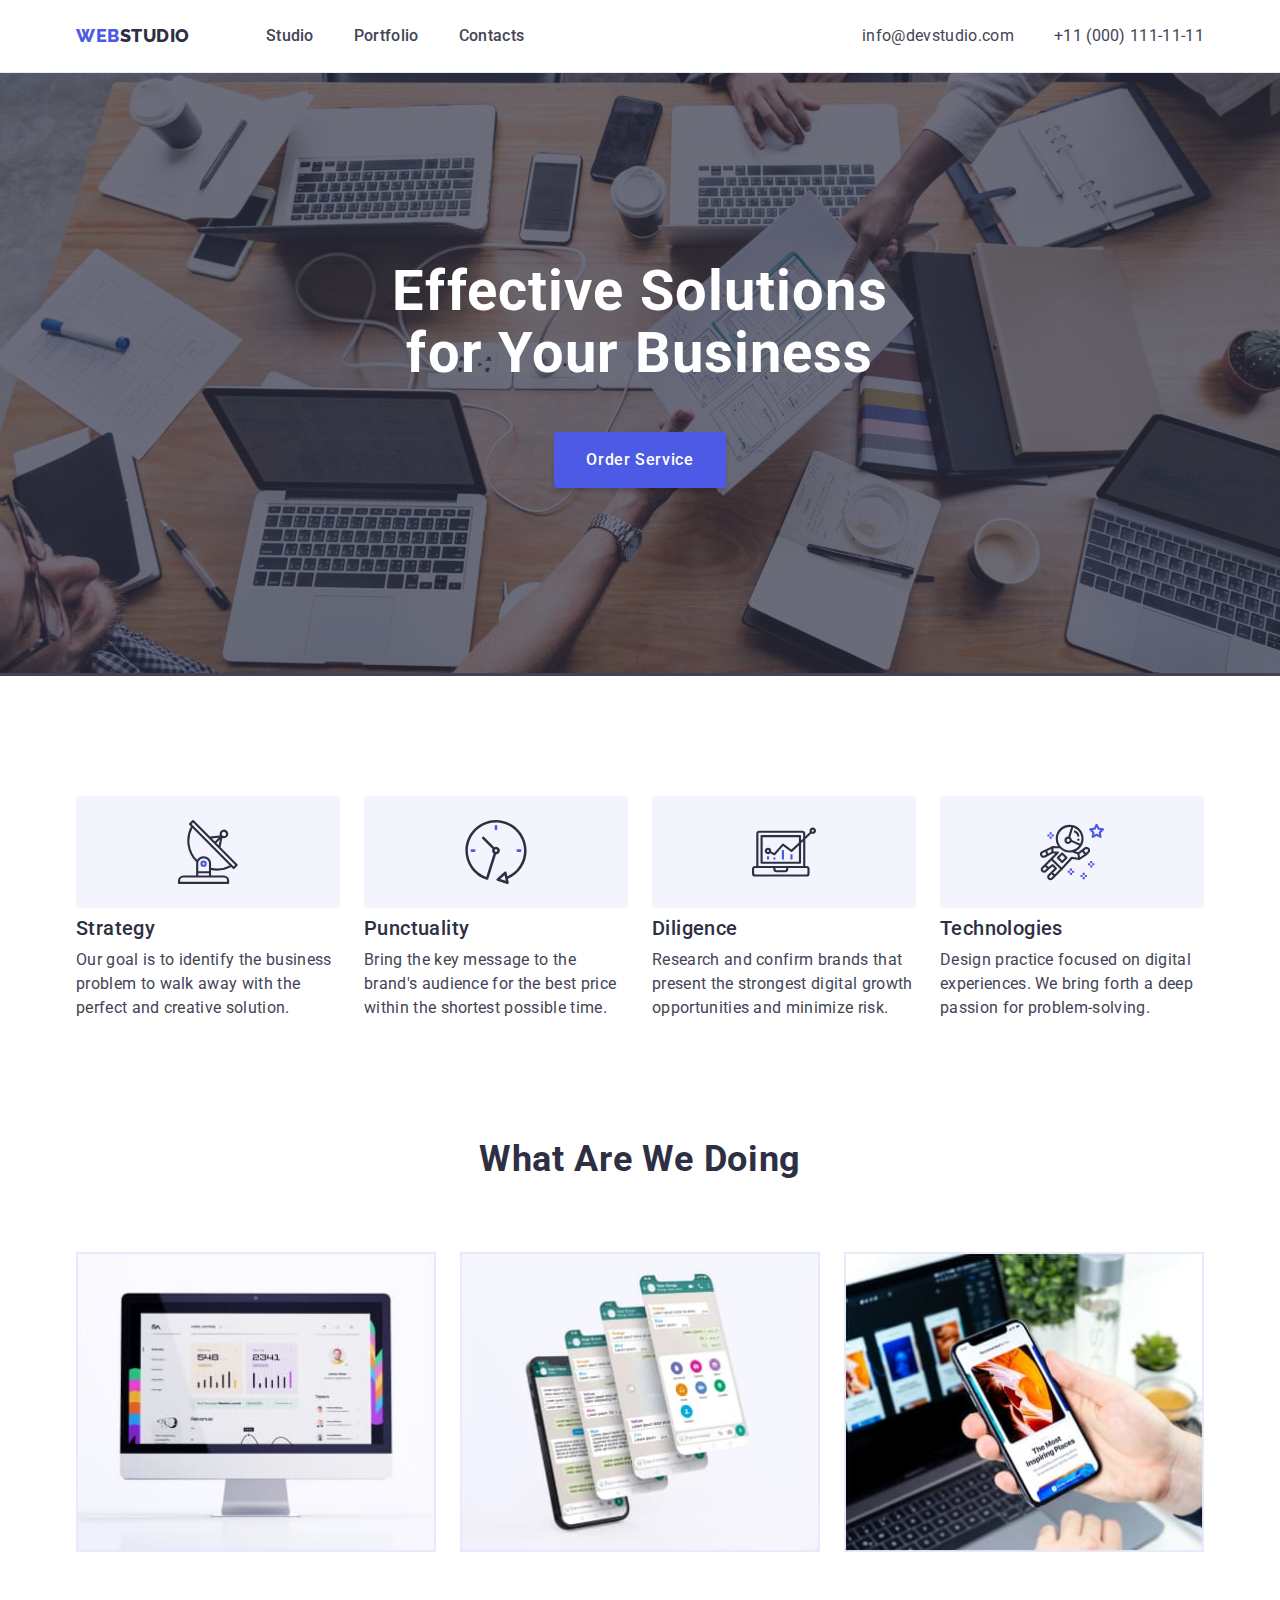
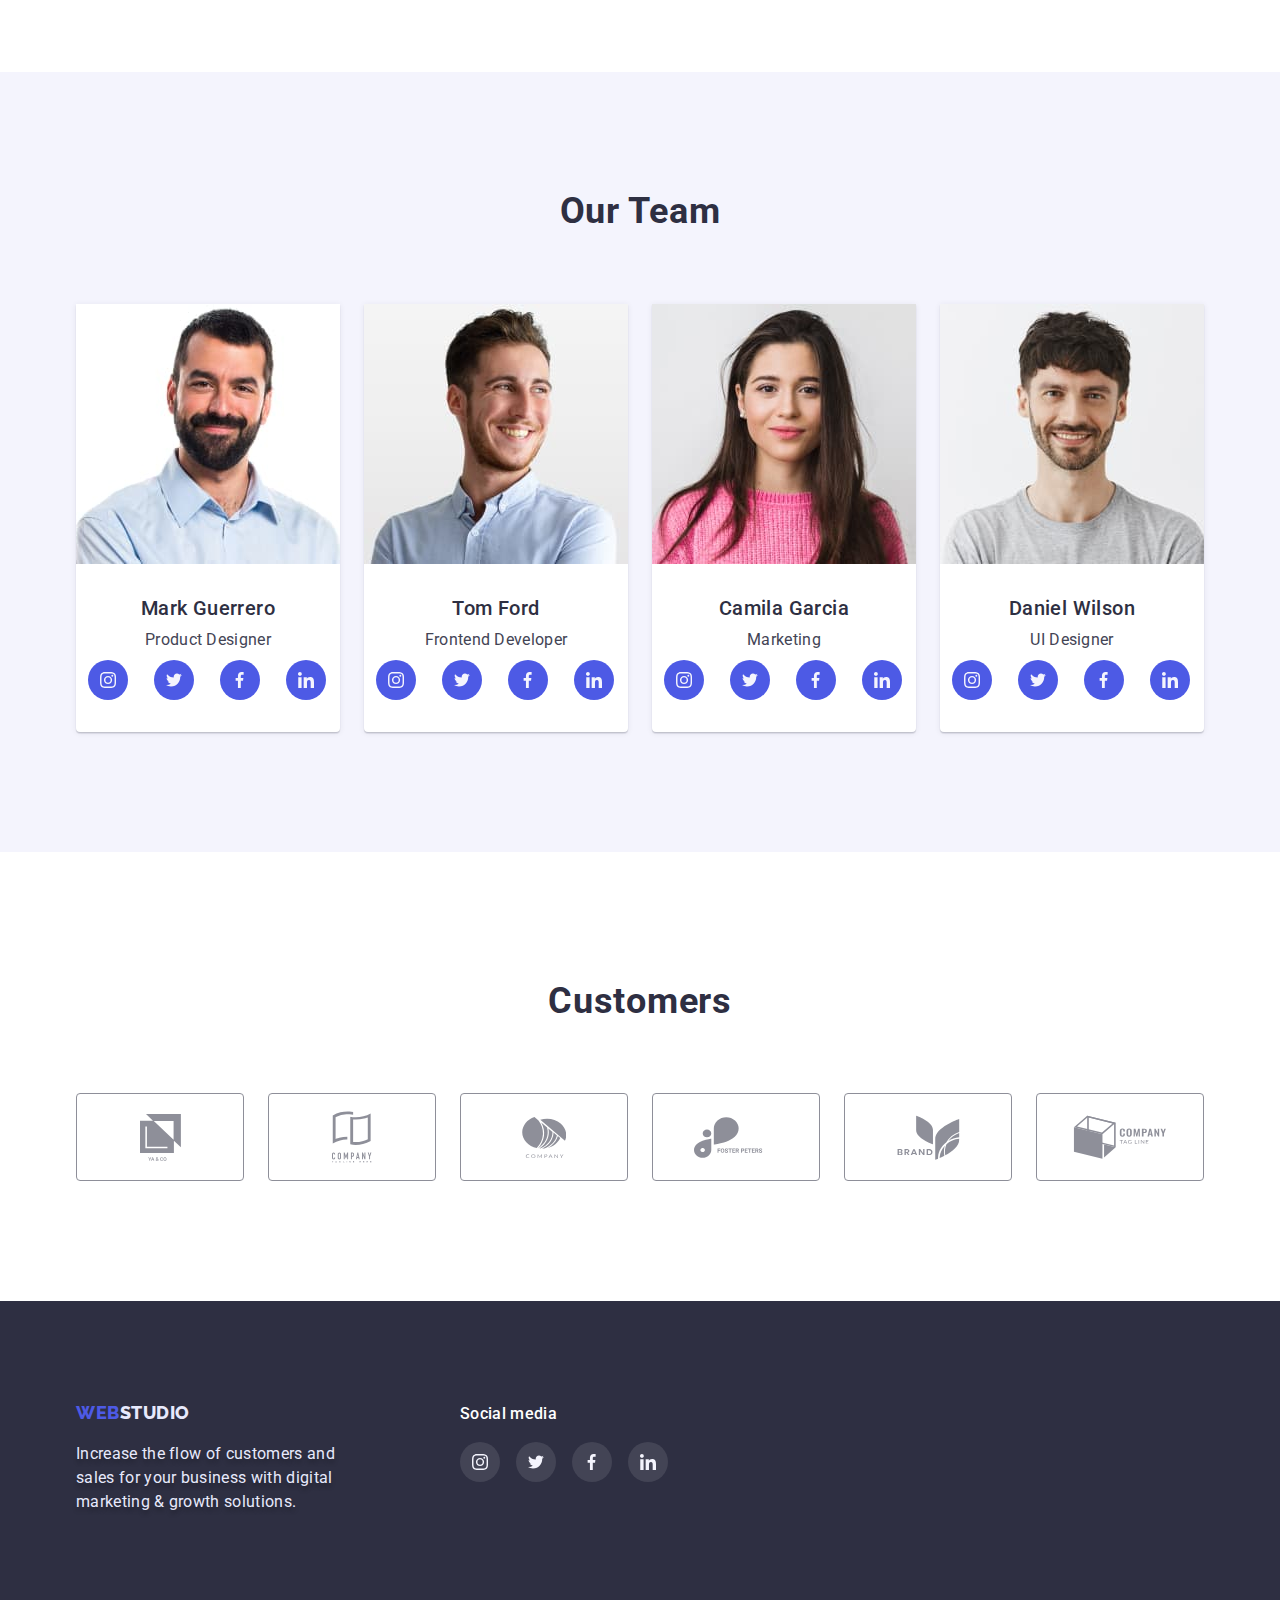
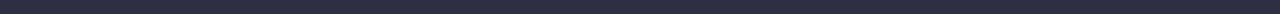
==== index.html @ da660e4a "01" ====
<!DOCTYPE html>
<html lang="en">
  <head>
    <meta charset="UTF-8" />
    <meta http-equiv="X-UA-Compatible" content="IE=edge" />
    <meta name="viewport" content="width=device-width, initial-scale=1.0" />
    <title>WebStudio</title>
    <link
      rel="stylesheet"
      href="https://cdn.jsdelivr.net/npm/modern-normalize@1.1.0/modern-normalize.min.css"
    />
    <link rel="stylesheet" href="./css/styles.css" />
    <link rel="preconnect" href="https://fonts.googleapis.com" />
    <link rel="preconnect" href="https://fonts.gstatic.com" crossorigin />
    <link
      href="https://fonts.googleapis.com/css2?family=Raleway:wght@800&family=Roboto:wght@400;500;700;900&display=swap"
      rel="stylesheet"
    />
  </head>
  <body>
    <!-- Header of page -->
    <header class="page-header">
      <div class="container page-header-container">
        <nav class="page-nav">
          <!-- Logo WebStudio -->
          <a class="logo-header" href="./index.html"
            >Web<span class="header-logo">Studio</span></a
          >

          <ul class="site-nav list">
            <li class="site-nav-item"><a href="./index.html">Studio</a></li>
            <li class="site-nav-item">
              <a href="./portfolio.html">Portfolio</a>
            </li>
            <li class="site-nav-item"><a  href="./Contacts">Contacts</a></li>
          </ul>
        </nav>
        <!-- number and mail -->
        <address class="address">
          <ul class="contacts list">
            <li class="contacts-item">
              <a href="mailto:info@devstudio.com">info@devstudio.com</a>
            </li>
            <li class="contacts-item">
              <a href="tel:+110001111111">+11 (000) 111-11-11</a>
            </li>
          </ul>
        </address>
      </div>
    </header>
    <!-- main part of page -->
    <main>
      <!-- Блок герой -->
      <section class="section-hero">
        <div class="container">
          <h1 class="hero-title">Effective Solutions for Your Business</h1>
          <button type="button" class="order-button" data-modal-open>Order Service</button>
        </div>
      </section>
      <!-- Advantages -->
      <section class="section-advantages">
        <div class="container">
          <h2 class="visually-hidden">Advantages</h2>
          <ul class="list advantages-list">
            <li class="advantages-list-item">
              <div class="advantage-list-form">
              <svg class="advantage-list-icon" weight="59.7" height="64">
                <use href="./images/sprite.svg#icon-antenne"></use>
              </svg>
              </div>
              <h3 class="item-title">Strategy</h3>
              <p>
                Our goal is to identify the business problem to walk away with
                the perfect and creative solution.
              </p>
            </li>
            <li class="advantages-list-item">
                  <div class="advantage-list-form">
              <svg class="advantage-list-icon" weight="59.7" height="64">
                <use href="./images/sprite.svg#icon-time"></use>
              </svg>
              </div>
              <h3 class="item-title">Punctuality</h3>
              <p>
                Bring the key message to the brand's audience for the best price
                within the shortest possible time.
              </p>
            </li>
            <li class="advantages-list-item">
                  <div class="advantage-list-form">
              <svg class="advantage-list-icon" weight="59.7" height="64">
                <use href="./images/sprite.svg#icon-computer"></use>
              </svg>
              </div>
              <h3 class="item-title">Diligence</h3>
              <p>
                Research and confirm brands that present the strongest digital
                growth opportunities and minimize risk.
              </p>
            </li>
            <li class="advantages-list-item">
                  <div class="advantage-list-form">
              <svg class="advantage-list-icon" weight="59.7" height="64">
                <use href="./images/sprite.svg#icon-astronaut"></use>
              </svg>
              </div>
              <h3 class="item-title">Technologies</h3>
              <p>
                Design practice focused on digital experiences. We bring forth a
                deep passion for problem-solving.
              </p>
            </li>
          </ul>
        </div>
      </section>
      <!-- What are we doing -->
      <section class="section-work-list">
        <div class="container">
          <h2 class="section-title">What are we doing</h2>
          <ul class="list work-list">
            <li class="work-list-item">
              <img src="./images/img1.jpg" alt="computer" width="360" />
            </li>
            <li class="work-list-item">
              <img src="./images/img2.jpg" alt="screen" width="360" />
            </li>
            <li class="work-list-item">
              <img src="./images/img3.jpg" alt="mobilephone" width="360" />
            </li>
          </ul>
        </div>
      </section>
      <!-- Team -->
      <section class="section-our-team">
        <div class="container container-our-team">
          <h2 class="section-title">Our Team</h2>
          <ul class="list team-list">
            <li class="team-list-item">
              <img src="./images/img4.jpg" alt="Photo of Mark" width="264" />
              <h3 class="item-title team-list-item-title">Mark Guerrero</h3>
              <p>Product Designer</p>
              <ul class="social-list list">
                <li class="social-list-item">
                  <a href="" class="social-list-link">
                    <svg aria-label="instagram"  class="social-list-icon" width="16" height="16">
                      <use href="./images/sprite.svg#icon-instagram"></use>
                    </svg>
                  </a>
                </li>
                <li class="social-list-item">
                  <a href="" class="social-list-link">
                    <svg aria-label="twitter" class="social-list-icon" width="16" height="16">
                      <use href="./images/sprite.svg#icon-twitter"></use>
                    </svg>
                  </a>
                </li>
                <li class="social-list-item">
                  <a href="" class="social-list-link">
                    <svg aria-label="facebook" class="social-list-icon width="16" height="16"">
                      <use href="./images/sprite.svg#icon-facebook"></use>
                    </svg>
                  </a>
                </li>
                <li class="social-list-item">
                  <a href="" class="social-list-link">
                    <svg aria-label="linkedin" class="social-list-icon" width="16" height="16">
                      <use href="./images/sprite.svg#icon-linkedin"></use>
                    </svg>
                  </a>
                </li>
              </ul>
            </li>
            <li class="team-list-item">
              <img src="./images/img5.jpg" alt="Photo of Tom" width="264" />
              <h3 class="item-title team-list-item-title">Tom Ford</h3>
              <p>Frontend Developer</p>
              <ul class="social-list list">
                <li class="social-list-item">
                  <a href="" class="social-list-link">
                    <svg class="social-list-icon" width="16" height="16">
                      <use href="./images/sprite.svg#icon-instagram"></use>
                    </svg>
                  </a>
                </li>
                <li class="social-list-item">
                  <a href="" class="social-list-link">
                    <svg class="social-list-icon" width="16" height="16">
                      <use href="./images/sprite.svg#icon-twitter"></use>
                    </svg>
                  </a>
                </li>
                <li class="social-list-item">
                  <a href="" class="social-list-link">
                    <svg class="social-list-icon width="16" height="16"">
                      <use href="./images/sprite.svg#icon-facebook"></use>
                    </svg>
                  </a>
                </li>
                <li class="social-list-item">
                  <a href="" class="social-list-link">
                    <svg class="social-list-icon" width="16" height="16">
                      <use href="./images/sprite.svg#icon-linkedin"></use>
                    </svg>
                  </a>
                </li>
              </ul>
            </li>
            <li class="team-list-item">
              <img src="./images/img6.jpg" alt="Photo of Camila" width="264" />
              <h3 class="item-title team-list-item-title">Camila Garcia</h3>
              <p>Marketing</p>
              <ul class="social-list list">
                <li class="social-list-item">
                  <a href="" class="social-list-link">
                    <svg class="social-list-icon" width="16" height="16">
                      <use href="./images/sprite.svg#icon-instagram"></use>
                    </svg>
                  </a>
                </li>
                <li class="social-list-item">
                  <a href="" class="social-list-link">
                    <svg class="social-list-icon" width="16" height="16">
                      <use href="./images/sprite.svg#icon-twitter"></use>
                    </svg>
                  </a>
                </li>
                <li class="social-list-item">
                  <a href="" class="social-list-link">
                    <svg class="social-list-icon width="16" height="16"">
                      <use href="./images/sprite.svg#icon-facebook"></use>
                    </svg>
                  </a>
                </li>
                <li class="social-list-item">
                  <a href="" class="social-list-link">
                    <svg class="social-list-icon" width="16" height="16">
                      <use href="./images/sprite.svg#icon-linkedin"></use>
                    </svg>
                  </a>
                </li>
              </ul>
            </li>
            <li class="team-list-item">
              <img src="./images/img7.jpg" alt="Photo of Daniel" width="264" />
              <h3 class="item-title team-list-item-title">Daniel Wilson</h3>
              <p>UI Designer</p>
              <ul class="social-list list">
                <li class="social-list-item">
                  <a href="" class="social-list-link">
                    <svg class="social-list-icon" width="16" height="16">
                      <use href="./images/sprite.svg#icon-instagram"></use>
                    </svg>
                  </a>
                </li>
                <li class="social-list-item">
                  <a href="" class="social-list-link">
                    <svg class="social-list-icon" width="16" height="16">
                      <use href="./images/sprite.svg#icon-twitter"></use>
                    </svg>
                  </a>
                </li>
                <li class="social-list-item">
                  <a href="" class="social-list-link">
                    <svg class="social-list-icon width="16" height="16"">
                      <use href="./images/sprite.svg#icon-facebook"></use>
                    </svg>
                  </a>
                </li>
                <li class="social-list-item">
                  <a href="" class="social-list-link">
                    <svg class="social-list-icon" width="16" height="16">
                      <use href="./images/sprite.svg#icon-linkedin"></use>
                    </svg>
                  </a>
                </li>
              </ul>
            </li>
          </ul>
        </div>
      </section>
      <!-- =========CUSTOMERS====== -->
      <section class="container section-customers">
        <h2 class="section-title">Customers</h2>

        <ul class="list customer-list">
          <li class="customer-list-item">
            <a href="" class="customer-list-link">
              <svg class="company-icon" width="41" height="46.97">
                <use  href="./images/sprite.svg#icon-company"></use>
              </svg>
            </a>
          </li>
          <li class="customer-list-item">
            <a href="" class="customer-list-link">
              <svg class="company-icon" width="40" height="52">
                <use  href="./images/sprite.svg#icon-company2"></use>
              </svg>
            </a>
          </li>
          <li class="customer-list-item">
            <a href="" class="customer-list-link">
              <svg class="company-icon" width="44" height="41">
                <use  href="./images/sprite.svg#icon-company3"></use>
              </svg>
            </a>
          </li>
          <li class="customer-list-item">
            <a href="" class="customer-list-link">
              <svg class="company-icon" width="84" height="41">
                <use  href="./images/sprite.svg#icon-company4"></use>
              </svg>
            </a>
          </li>
          <li class="customer-list-item">
            <a href="" class="customer-list-link">
              <svg class="company-icon" width="63" height="45">
                <use  href="./images/sprite.svg#icon-company5"></use>
              </svg>
            </a>
          </li>
          <li class="customer-list-item">
            <a href="" class="customer-list-link">
              <svg class="company-icon" width="94" height="44">
                <use  href="./images/sprite.svg#icon-company6"></use>
              </svg>
            </a>
          </li>
          
        </ul>
      </section>
    </main>
    <footer class="page-footer">
      <div class="container container-footer">
        <div class="footer-part-one">
          <a class="logo-footer" href="./index.html"
            >Web<span class="footer-logo">Studio</span></a
          >
          <p class="page-footer-text">
            Increase the flow of customers and sales for your business with
            digital marketing & growth solutions.
          </p>
        </div>
        <div class="footer-part-two">
          <p class="footer-title">Social media</p>
                <ul class="social-list-footer list">
                <li class="social-list-item-footer">
                  <a href="" class="social-list-link-footer">
                    <svg aria-label="instagram" class="social-list-icon" width="16" height="16">
                      <use href="./images/sprite.svg#icon-instagram"></use>
                    </svg>
                  </a>
                </li>
                <li class="social-list-item-footer">
                  <a href="" class="social-list-link-footer">
                    <svg aria-label="twitter" class="social-list-icon" width="16" height="16">
                      <use href="./images/sprite.svg#icon-twitter"></use>
                    </svg>
                  </a>
                </li>
                <li class="social-list-item-footer">
                  <a href="" class="social-list-link-footer">
                    <svg aria-label="facebook" class="social-list-icon" width="16" height="16">
                      <use href="./images/sprite.svg#icon-facebook"></use>
                    </svg>
                  </a>
                </li>
                <li class="social-list-item-footer">
                  <a href="" class="social-list-link-footer">
                    <svg aria-label="linkedin" class="social-list-icon" width="16" height="16">
                      <use href="./images/sprite.svg#icon-linkedin"></use>
                    </svg>
                  </a>
                </li>
              </ul>
        </div>
      </div>
    </footer>

    <div class="backdrop is-hidden" data-modal>
      <div class="modal">
        <button type="button" class="close-btn" data-modal-close>
          <svg class="icon-close-btn" width="8" height="8">
            <use href="./images/sprite.svg#icon-close-modal"></use>
          </svg>
        </button>
      </div>
    </div>
    <script src="./js/modal.js"></script>
  </body>
</html>
---- css/styles.css ----
/*  COLORS:
logo color: #4D5AE5; + #2E2F42;

header baxckgroun color: #FFFFFF;
MAIN background-color:#E5E5E5;
HERO AND FOOTER background-color:#2E2F42;
OIUR TEAM bacground-color:#F4F4FD;

h1-index(studio): color: #FFFFFF;

MAIN color:#2E2F42;
p color + adress: color:#434455;
footer p color: #E7E9FC;
*/

/* FONTS and SIZES 



*/

:root {
  --main-color: #434455;
  --main-background-color: #ffffff;
  --title-color: #2e2f42;
  --active-color: #4d5ae5;
  --order-button-color: #ffffff;
  --hero-title-color: #ffffff;
  --button-background-color: #4d5ae5;
  --ourteam-background-color: #f4f4fd;
  --studio-logo-color: #e7e9fc;
  --header-logo-color: #4d5ae5;
  --order-button-hover: #404bbf;
  --filter-background-color: #f4f4fd;
  --filter-color: #4d5ae5;
  --filter-backgroundcolor-hover: #404bbf;
  --filter-color-hover: #ffffff;
  --footer-text-color: #e7e9fc;
  --footer-backgroundcolor: #2e2f42;
}

h1,
h2,
h3,
h4,
p {
  margin-top: 0;
  margin-bottom: 0;
}

ul,
ol {
  margin-top: 0;
  margin-bottom: 0;
  padding-left: 0;
}
img {
  display: block;
  max-width: 100%;
}
/* a {
  display: inline-block;
  max-width: 100%;
} */

.list {
  list-style: none;
  text-decoration: none;
}

body {
  background-color: var(--main-background-color);
  color: var(--main-color);
  font-family: Roboto, sans-serif;
  font-size: 16px;
  line-height: 1.5;
  letter-spacing: 0.02em;
}
.container {
  width: 1158px;
  margin-left: auto;
  margin-right: auto;
  padding-left: 15px;
  padding-right: 15px;
}

/* ===========================================HEADER============================== */

.page-header {
  padding-top: 24px;
  padding-bottom: 24px;
  border-bottom: 1px solid #e7e9fc;
  box-shadow: 0px 2px 1px rgba(46, 47, 66, 0.08),
    0px 1px 1px rgba(46, 47, 66, 0.16), 0px 1px 6px rgba(46, 47, 66, 0.08);
}

.page-header-container {
  display: flex;
  align-items: center;
}

.page-nav {
  display: flex;
  align-items: center;
}

.site-nav {
  display: flex;
  align-items: center;
}

.contacts {
  display: flex;
  align-items: center;
}

.address {
  margin-left: auto;
}

.site-nav-item:not(:last-child) {
  margin-right: 40px;
}

.contacts-item:not(:last-child) {
  margin-right: 40px;
}

.site-nav-item {
  position: relative;
}

.site-nav-item::after {
  position: absolute;
  content: "";
  display: block;
  width: 100%;
  height: 4px;
  background-color: #404bbf;
  border-radius: 2px;
  bottom: -1px;
  transform: translateY(24px);
  pointer-events: none;
  opacity: 0;
  transition: opacity 250ms cubic-bezier(0.4, 0, 0.2, 1);
}

.site-nav-item:hover::after,
.site-nav-item:focus::after {
  opacity: 1;
}

/* Logotype */

.logo-header {
  color: var(--header-logo-color);
  text-decoration: none;
  font-family: "Raleway", sans-serif;
  font-weight: 800;
  font-size: 18px;
  line-height: 1.3;
  letter-spacing: 0.03em;
  text-transform: uppercase;
  margin-right: 76px;
}

.logo-footer {
  color: var(--header-logo-color);
  text-decoration: none;
  font-family: "Raleway", sans-serif;
  font-weight: 800;
  font-size: 18px;
  line-height: 1.3;
  letter-spacing: 0.03em;
  text-transform: uppercase;
}

.logo-header > .header-logo {
  color: var(--title-color);
}

.footer-logo {
  color: var(--studio-logo-color);
}
/* Navigation */
.site-nav a {
  color: var(--title-color);
  text-decoration: none;
  font-weight: 500;
  font-size: 16px;
  line-height: 1.5;
  letter-spacing: 0.02em;
  transition: color 250ms cubic-bezier(0.4, 0, 0.2, 1);
}

.site-nav a:hover {
  color: var(--active-color);
}
.site-nav a:focus {
  color: var(--active-color);
}

.site-nav a:active {
  color: var(--active-color);
  /* text-decoration: underline; */
}

.contacts a {
  color: var(--main-color);
  font-style: normal;
  text-decoration: none;
  font-size: 16px;
  line-height: 1.5;
  letter-spacing: 0.02em;
  transition: color 250ms cubic-bezier(0.4, 0, 0.2, 1);
}
.contacts a:hover {
  color: var(--active-color);
}

.contacts a:focus {
  color: var(--active-color);
}

/* ======================================= /HEADER================================ */

/* ==================================Hero Block + title h1=========================*/

.section-hero {
  background-color: #2e2f42b2;
  padding-top: 188px;
  padding-bottom: 188px;
  background-image: linear-gradient(
      rgba(46, 47, 66, 0.7),
      rgba(46, 47, 66, 0.7)
    ),
    url("../images/hero-background.jpg");
  background-repeat: no-repeat;
  max-width: 1440px;
  margin-left: auto;
  margin-right: auto;
}

.hero-title {
  color: var(--hero-title-color);
  font-weight: 700;
  width: 496px;
  font-size: 56px;
  line-height: 1.1;
  text-align: center;
  letter-spacing: 0.02em;
  margin-bottom: 48px;
  margin-left: auto;
  margin-right: auto;
}
.order-button {
  display: block;
  margin-left: auto;
  margin-right: auto;
  background-color: var(--button-background-color);
  color: var(--order-button-color);
  font-family: inherit;
  font-weight: 500;
  font-size: 16px;
  line-height: 1.5;
  align-items: center;
  letter-spacing: 0.04em;
  cursor: pointer;
  box-shadow: 0px 4px 4px rgba(0, 0, 0, 0.15);
  border-radius: 4px;
  padding: 16px 32px;
  border: none;
  transition: background-color 250ms cubic-bezier(0.4, 0, 0.2, 1);
}
.order-button:hover {
  background-color: var(--order-button-hover);
}
.order-button:focus {
  background-color: var(--order-button-hover);
}
/* ==============================================Tittle for h2 =================================================*/
.section-title {
  color: var(--title-color);
  font-weight: 700;
  font-size: 36px;
  line-height: 1.1;
  text-align: center;
  letter-spacing: 0.02em;
  text-transform: capitalize;
  margin-bottom: 72px;
}

/* ==================================================Advantages + title for h3 =================================================*/

.section-advantages {
  padding-top: 120px;
  padding-bottom: 120px;
}

.advantages-list {
  display: flex;
}

.advantages-list-item:not(:last-child) {
  margin-right: 24px;
}
.advantages-list-item > .item-title {
  margin-bottom: 8px;
}

.item-title {
  color: var(--title-color);
  font-weight: 500;
  font-size: 20px;
  line-height: 1.2;
  letter-spacing: 0.02em;
}

.advantage-list-form {
  display: flex;
  justify-content: center;
  align-items: center;
  width: 264px;
  height: 112px;
  border-radius: 4px;
  background-color: #f4f4fd;
  margin-bottom: 8px;
}

/* =========================================work-list========================= */

.section-work-list {
  padding-bottom: 120px;
}
.work-list {
  display: flex;
  flex-wrap: wrap;
}
.work-list-item {
  flex-basis: calc((100% - 48px) / 3);
  border: 1px solid #e7e9fc;
  background-blend-mode: soft-light, normal;
  background: linear-gradient(
      0deg,
      rgba(77, 90, 229, 0.1),
      rgba(77, 90, 229, 0.1)
    ),
    url(2225.jpg);
}

.work-list-item:not(:last-child) {
  margin-right: 24px;
}

/* =================================================our team================================================= */

.section-our-team {
  background-color: var(--ourteam-background-color);
}
.container-our-team {
  padding-top: 120px;
  padding-bottom: 120px;
}

.team-list {
  display: flex;
  flex-wrap: wrap;
}
.team-list-item {
  flex-basis: calc((100% - 72px) / 4);
  text-align: center;
  background-color: var(--main-background-color);
  padding-bottom: 32px;
  box-shadow: 0px 1px 6px rgba(46, 47, 66, 0.08),
    0px 1px 1px rgba(46, 47, 66, 0.16), 0px 2px 1px rgba(46, 47, 66, 0.08);
  border-radius: 0px 0px 4px 4px;
}
.team-list-item:not(:last-child) {
  margin-right: 24px;
}

.team-list-item > p {
  margin-bottom: 8px;
}

.team-list-item-title {
  margin-top: 32px;
  margin-bottom: 8px;
}

.social-list {
  display: flex;
  justify-content: center;
  gap: 24px;
}

.social-list-item {
  flex-basis: calc(100% / 4 - 24px);
}

.social-list-item > .social-list-link {
  display: flex;
  justify-content: center;
  align-items: center;
  width: 40px;
  height: 40px;
  border-radius: 50%;
  background-color: #4d5ae5;
  transition: background-color 250ms cubic-bezier(0.4, 0, 0.2, 1),
    fill 250ms cubic-bezier(0.4, 0, 0.2, 1);
}
.social-list-icon {
  fill: #f4f4fd;
}

.social-list-item > .social-list-link:hover,
.social-list-item > .social-list-link:focus {
  background-color: #404bbf;
}

.social-list-item > .social-list-link:hover .social-list-icon,
.social-list-item > .social-list-link:focus .social-list-icon {
  fill: #f4f4fd;
}

/* ===========================================Customers============== */

.section-customers {
  padding-top: 130px;
  padding-bottom: 120px;
}

.customer-list {
  display: flex;
  flex-wrap: wrap;
  gap: 24px;
}
.customer-list-item {
  flex-basis: calc(100% / 6 - 24px);
}
.customer-list-item > .customer-list-link {
  display: flex;
  justify-content: center;
  align-items: center;
  width: 168px;
  height: 88px;
  border: 1px solid #8e8f99;
  border-radius: 4px;
  transition: fill 250ms cubic-bezier(0.4, 0, 0.2, 1),
    border 250ms cubic-bezier(0.4, 0, 0.2, 1);
}
.company-icon {
  fill: #8e8f99;
}

.customer-list-item > .customer-list-link:hover .company-icon,
.customer-list-item > .customer-list-link:focus .company-icon {
  fill: #404bbf;
}

.customer-list-item > .customer-list-link:hover,
.customer-list-item > .customer-list-link:focus {
  border: 1px solid #404bbf;
}

/* =================================================Potfolio list + унаследование свойств у пэшэк в ссылках а*/
.list a {
  text-decoration: none;
  color: inherit;
  background-color: inherit;
}

.section-portfolio {
  padding-top: 96px;
  padding-bottom: 120px;
}
.container-filter-buttons {
  margin-bottom: 72px;
}

.filter-buttons {
  display: flex;
  justify-content: center;
}

.filter-item:not(:last-child) {
  margin-right: 24px;
}
.portfolio-cards {
  display: flex;
  flex-wrap: wrap;
  row-gap: 48px;
  column-gap: 24px;
}
.portfolio-card {
  flex-basis: calc((100% - 48px) / 3);
}
/* border-bottom: 1px solid #e7e9fc;
  border-left: 1px solid #e7e9fc;
  border-right: 1px solid #e7e9fc;
} */
.potfolio-card-border {
  padding-top: 32px;
  padding-bottom: 32px;
  padding-left: 16px;
  border-bottom: 1px solid var(--studio-logo-color);
  border-left: 1px solid var(--studio-logo-color);
  border-right: 1px solid var(--studio-logo-color);
  transition: box-shadow 250ms cubic-bezier(0.4, 0, 0.2, 1);
}

.portfolio-card-link:hover .potfolio-card-border,
.portfolio-card-link:hover .potfolio-card-border {
  /* border-left: 1px solid #f4f4fd;
  border-right: 1px solid #f4f4fd;
  border-bottom: 1px solid #f4f4fd; */
  box-shadow: 0px 1px 6px rgba(46, 47, 66, 0.08),
    0px 1px 1px rgba(46, 47, 66, 0.16), 0px 2px 1px rgba(46, 47, 66, 0.08);
}

.item-title-portfolio-card {
  margin-bottom: 8px;
}

.portfolio-card-link {
  display: block;
}

.portfolio-card-wrapper {
  position: relative;
  overflow: hidden;
}

.overlay {
  position: absolute;
  top: 0;
  left: 0;
  width: 100%;
  height: 100%;
  transform: translate(0, 100%);
  transition: transform 250ms cubic-bezier(0.4, 0, 0.2, 1);
  overflow-y: scroll;
  color: #f4f4fd;
  background-color: #4d5ae5;
  padding: 40px 32px 40px 32px;
}

.portfolio-card-link:hover .overlay,
.portfolio-card-link:focus .overlay {
  transform: translate(0, 0);
}

/* =================================================Footer =================================================*/
.page-footer {
  background-color: var(--footer-backgroundcolor);
  padding-top: 100px;
  padding-bottom: 100px;
}

.container-footer {
  display: flex;
  align-items: baseline;
}
.footer-part-one {
  margin-right: 120px;
}

/* Increase the flow of customers and sales for your business with digital marketing & growth solutions. */
.page-footer-text {
  color: var(--footer-text-color);
  font-size: 16px;
  line-height: 1.5;
  letter-spacing: 0.02em;
  text-shadow: 0px 4px 4px rgba(0, 0, 0, 0.25);
  width: 264px;
  margin-top: 16px;
}

.footer-title {
  color: var(--hero-title-color);
  font-weight: 500;
  letter-spacing: 0.02em;
  margin-bottom: 16px;
}

.social-list-footer {
  display: flex;
  justify-content: center;
  gap: 16px;
}

.social-list-item-footer {
  flex-basis: calc(100% / 4 - 16px);
}

.social-list-item-footer > .social-list-link-footer {
  display: flex;
  justify-content: center;
  align-items: center;
  width: 40px;
  height: 40px;
  border-radius: 50%;
  background-color: rgba(255, 255, 255, 0.1);
  transition: background-color 250ms cubic-bezier(0.4, 0, 0.2, 1),
    fill 250ms cubic-bezier(0.4, 0, 0.2, 1);
}

.social-list-item-footer > .social-list-link-footer:hover,
.social-list-item-footer > .social-list-link-footer:focus {
  background-color: #31d0aa;
}

.social-list-item-footer > .social-list-link-footer:hover .social-list-icon,
.social-list-item-footer > .social-list-link-footer:focus .social-list-icon {
  fill: #f4f4fd;
}

/* =================================================Фильтры для портфолио (КНОПКИ)*/
.filter {
  background-color: var(--filter-background-color);
  color: var(--filter-color);
  cursor: pointer;
  font-family: inherit;
  font-weight: 500;
  font-size: 16px;
  line-height: 1.5;
  align-items: center;
  letter-spacing: 0.04em;
  padding: 12px 24px;
  border: 1px solid #e7e9fc;
  border-radius: 4px;
  transition: background-color 250ms cubic-bezier(0.4, 0, 0.2, 1),
    color 250ms cubic-bezier(0.4, 0, 0.2, 1),
    box-shadow 250ms cubic-bezier(0.4, 0, 0.2, 1);
}
.filter:hover {
  color: var(--filter-color-hover);
  background-color: var(--filter-backgroundcolor-hover);
  box-shadow: 0px 3px 1px rgba(0, 0, 0, 0.1), 0px 2px 1px rgba(0, 0, 0, 0.08),
    0px 2px 2px rgba(0, 0, 0, 0.12);
}
.filter:focus {
  color: var(--filter-color-hover);
  background-color: var(--filter-backgroundcolor-hover);
  box-shadow: 0px 3px 1px rgba(0, 0, 0, 0.1), 0px 2px 1px rgba(0, 0, 0, 0.08),
    0px 2px 2px rgba(0, 0, 0, 0.12);
}
/* =================================================hidden h */
.visually-hidden {
  position: absolute;
  width: 1px;
  height: 1px;
  margin: -1px;
  border: 0;
  padding: 0;

  white-space: nowrap;
  clip-path: inset(100%);
  clip: rect(0 0 0 0);
  overflow: hidden;
}

/* ========================MODAL WINDOW=============== */
.backdrop {
  position: fixed;
  z-index: 100;
  top: 0;
  left: 0;
  width: 100%;
  height: 100%;
  background-color: rgba(46, 47, 66, 0.4);
  transition: opacity 250ms cubic-bezier(0.4, 0, 0.2, 1),
    visibility 250ms cubic-bezier(0.4, 0, 0.2, 1),
    transform 250ms cubic-bezier(0.4, 0, 0.2, 1);
}

.modal {
  position: absolute;

  width: 408px;
  height: 576px;
  top: 50%;
  left: 50%;
  transform: translate(-50%, -50%);
  background-color: #ffffff;
  box-shadow: 0px 1px 1px rgba(0, 0, 0, 0.14), 0px 1px 3px rgba(0, 0, 0, 0.12),
    0px 2px 1px rgba(0, 0, 0, 0.2);
  border-radius: 4px;
}
.close-btn {
  display: flex;
  align-items: center;
  justify-content: center;
  position: absolute;
  top: 23px;
  right: 24px;
  width: 24px;
  height: 24px;
  border-radius: 50%;
  border: 1px solid rgba(46, 47, 66, 0.1);
  background-color: transparent;
  padding: 0;
  cursor: pointer;
  transition: background-color 250ms cubic-bezier(0.4, 0, 0.2, 1);
}
.icon-close-btn {
  fill: #2e2f42;
}

.close-btn:hover,
.close-btn:focus {
  background-color: #404bbf;
}

.icon-close-btn {
  transition: fill 250ms cubic-bezier(0.4, 0, 0.2, 1);
}

.close-btn:hover .icon-close-btn,
.close-btn:focus .icon-close-btn {
  fill: #ffffff;
}

.backdrop.is-hidden {
  opacity: 0;
  visibility: hidden;
  pointer-events: none;
  transform: scale(1.25);
}

/* ========================/MODAL WINDOW/=============== */
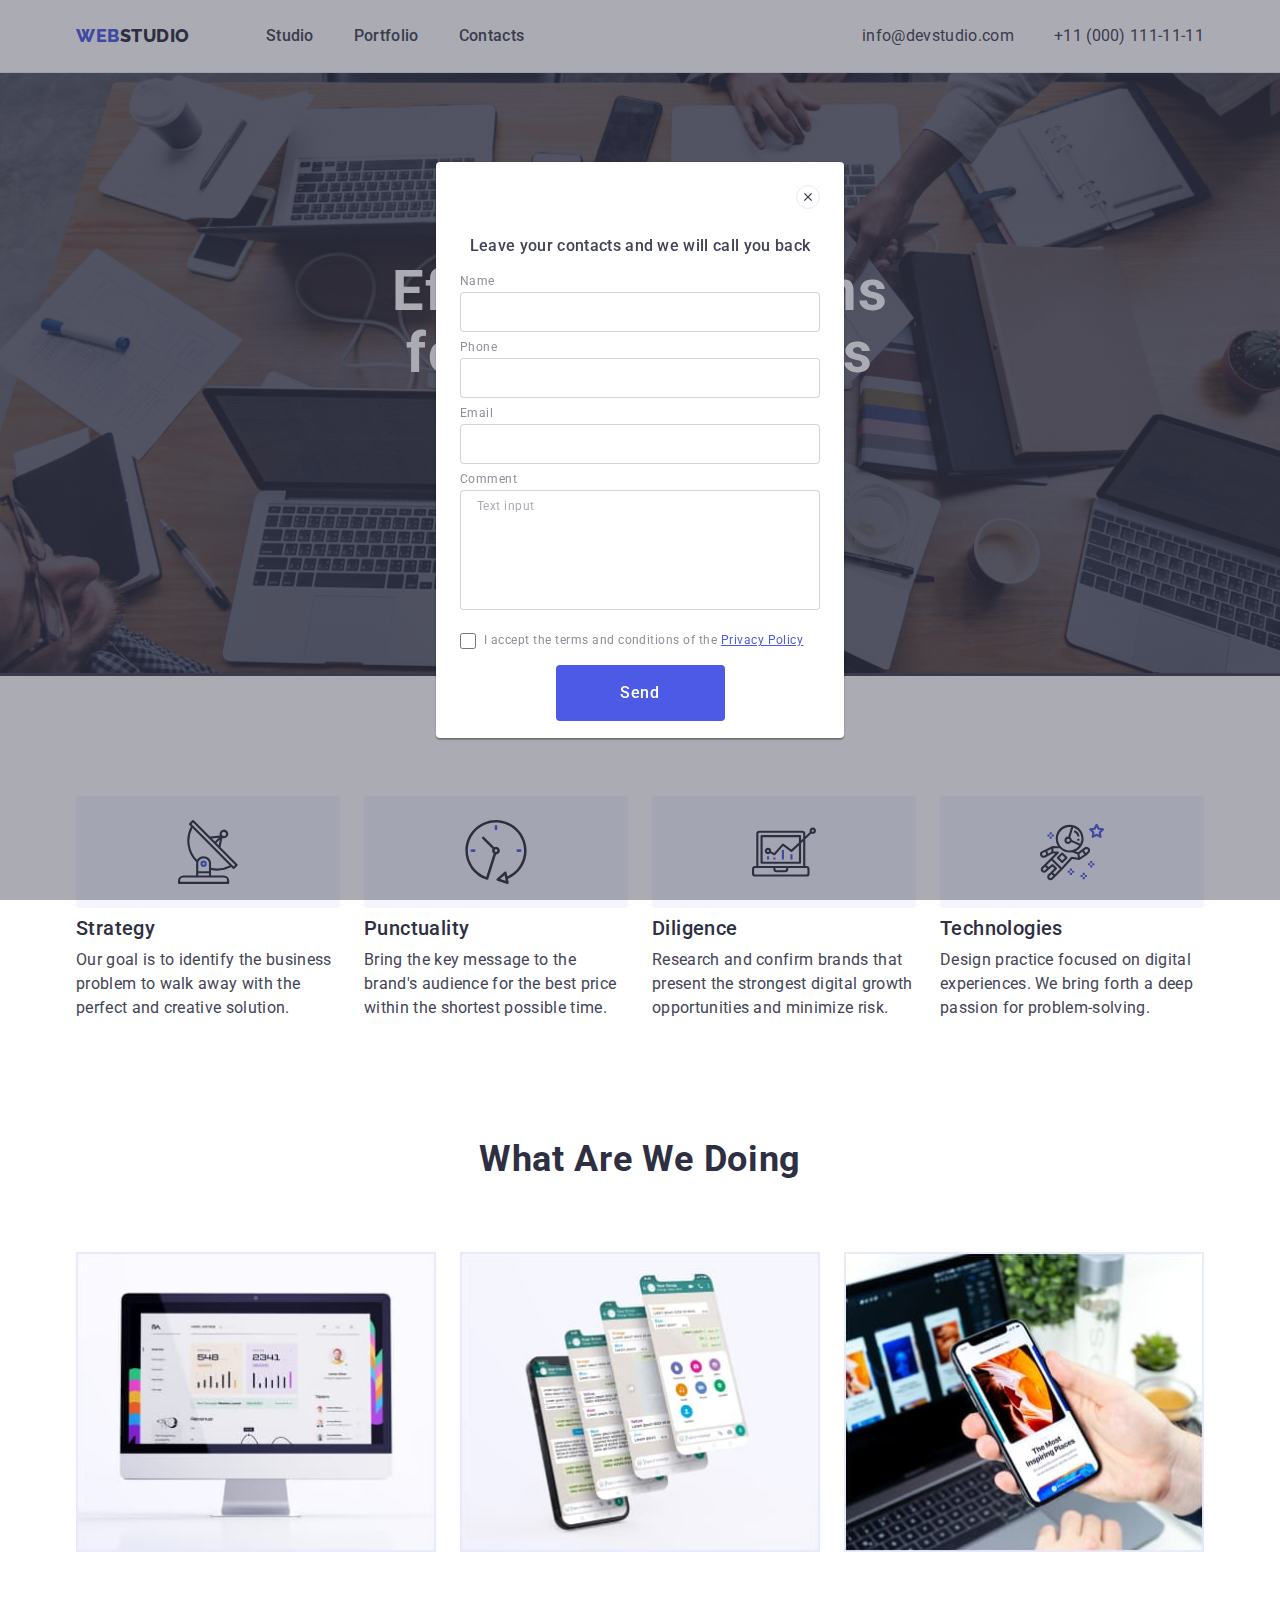
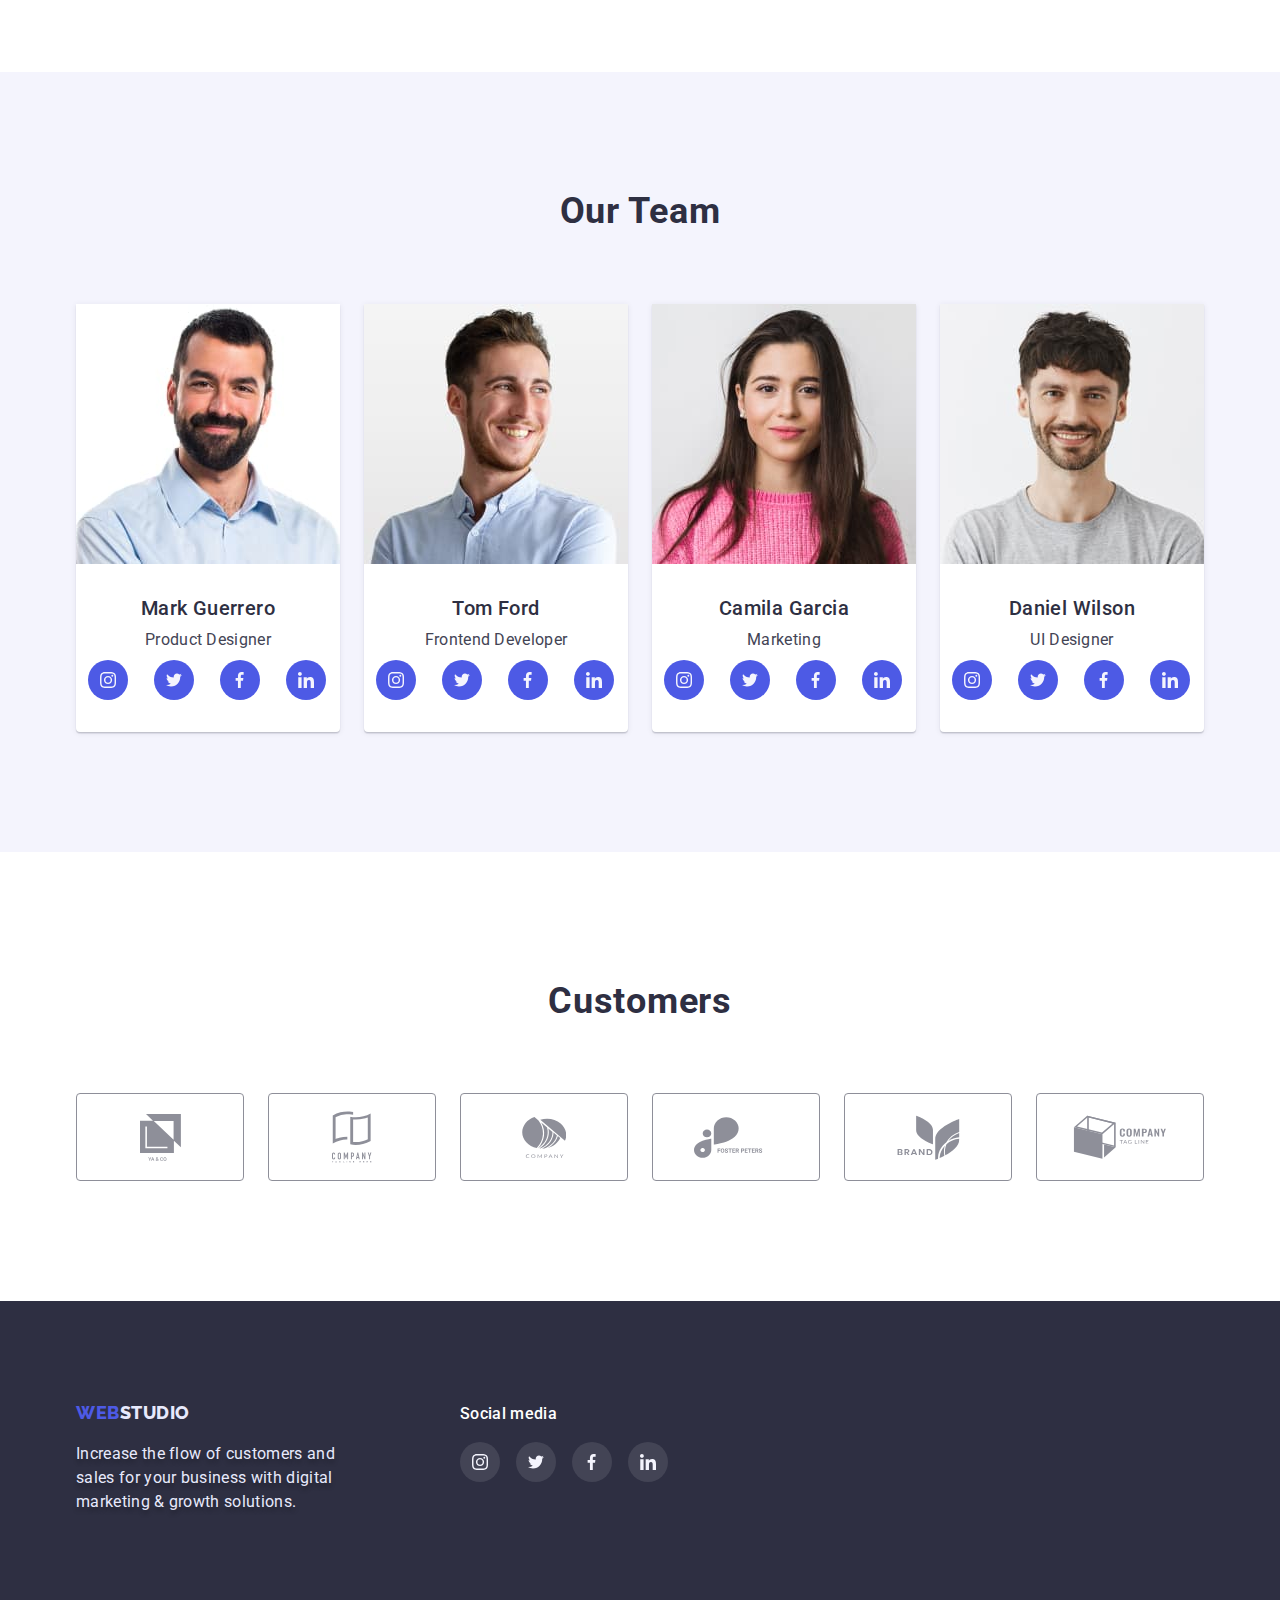
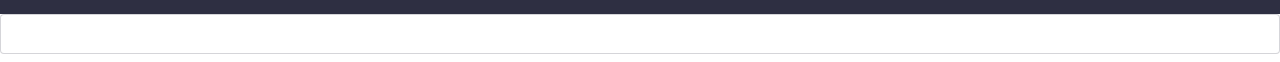
==== commit 944eb76a: "first" ====
--- a/index.html
+++ b/index.html
@@ -375,16 +375,43 @@
         </div>
       </div>
     </footer>
-
-    <div class="backdrop is-hidden" data-modal>
+<!-- =========================MODAL============== -->
+    <div class="backdrop" data-modal>
       <div class="modal">
         <button type="button" class="close-btn" data-modal-close>
           <svg class="icon-close-btn" width="8" height="8">
             <use href="./images/sprite.svg#icon-close-modal"></use>
           </svg>
         </button>
+
+        <form action="" class="modal-form">
+          <p class="modal-form-name">Leave your contacts and we will call you back</p>
+      <label for="name" class="modal-form-field">
+        <span class="modal-form-input-description">Name</span></label>
+      <input id="name" name="user_name" type="text" class="modal-form-input" pattern="[a-zA-Z]+" minlength="2">
+      
+      <label for="phone" class="modal-form-field">
+        <span class="modal-form-input-description">Phone</span></label>
+      <input id="phone" name="user_phone" type="tel" class="modal-form-input" required pattern="[0-9]{3}-[0-9]{3}-[0-9]{2}-[0-9]{2}" title="xxx-xxx-xx-xx">
+
+      <label for="email" class="modal-form-field">
+        <span class="modal-form-input-description">Email</span></label>
+      <input id="email" name="user_email" type="email" class="modal-form-input" required pattern="[a-z0-9._%+-]+@[a-z0-9.-]+\.[a-z]{2,4}$" title="yourmail@mail.com">
+
+<label for="comment" class="modal-form-field">
+  <span class="modal-form-input-description">Comment</span></label>
+      <textarea class="modal-form-message" name="user_message" id="comment" placeholder="Text input"></textarea>
+
+      <div class="policy-alighn">
+      <input type="checkbox" id="policy"  name="user_policy" class="modal-form-check">
+<label for="policy" class="modal-form-check-label">I accept the terms and conditions of the <a href="">Privacy Policy</a></label>
       </div>
-    </div>
+
+      <button type="submit" class="modal-form-button">Send</button>
+
+        </form>
+      </div>
+    </div><input type="text" class="modal-form-input">
     <script src="./js/modal.js"></script>
   </body>
 </html>
--- a/css/styles.css
+++ b/css/styles.css
@@ -676,7 +676,7 @@
 
 .modal {
   position: absolute;
-
+  padding: 72px 24px 24px 24px;
   width: 408px;
   height: 576px;
   top: 50%;
@@ -728,4 +728,118 @@
   transform: scale(1.25);
 }
 
+/* --------Modal form-------- */
+
+.modal-form-name {
+  text-align: center;
+  font-weight: 500;
+  margin-bottom: 16px;
+}
+
+.modal-form-field {
+  display: block;
+  margin-bottom: 4px;
+}
+
+.modal-form-input {
+  display: block;
+  margin-bottom: 8px;
+  padding-left: 38px;
+  width: 100%;
+  height: 40px;
+  border: 1px solid rgba(46, 47, 66, 0.2);
+  border-radius: 4px;
+  font-weight: 400;
+  font-size: 12px;
+  line-height: 1.17;
+  letter-spacing: 0.04em;
+  color: var(--title-color);
+}
+
+.modal-form-input-description {
+  display: block;
+  margin-bottom: 4px;
+  font-weight: 400;
+  font-size: 12px;
+  line-height: 1.17;
+  letter-spacing: 0.04em;
+  color: #8e8f99;
+}
+
+.modal-form-message {
+  width: 360px;
+  height: 120px;
+  margin-bottom: 16px;
+  padding: 8px 16px 8px 16px;
+  resize: none;
+  border: 1px solid rgba(46, 47, 66, 0.2);
+  border-radius: 4px;
+  font-weight: 400;
+  font-size: 12px;
+  line-height: 1.17;
+  letter-spacing: 0.04em;
+  color: var(--title-color);
+}
+
+.policy-alighn {
+  display: flex;
+  justify-content: baseline;
+  gap: 8px;
+}
+
+.modal-form-check-label {
+  display: inline;
+
+  font-weight: 400;
+  font-size: 12px;
+  line-height: 1.17;
+  letter-spacing: 0.04em;
+  color: #8e8f99;
+}
+.modal-form-check-label > a {
+  font-weight: 400;
+  font-size: 12px;
+  line-height: 1.33;
+  letter-spacing: 0.04em;
+  text-decoration-line: underline;
+  color: #4d5ae5;
+}
+
+.modal-form-check {
+  display: inline;
+  margin-bottom: 16px;
+  width: 16px;
+  height: 16px;
+  border: 1px solid #2e2f42;
+  border-radius: 2px;
+}
+
+.modal-form-button {
+  margin-left: auto;
+  margin-right: auto;
+  display: flex;
+  padding: 16px 32px;
+  width: 169px;
+  height: 56px;
+  background: #4d5ae5;
+  border: 0ch;
+  border-radius: 4px;
+  font-weight: 500;
+  font-size: 16px;
+  line-height: 1.5;
+
+  align-items: center;
+  justify-content: center;
+  letter-spacing: 0.04em;
+  color: #ffffff;
+}
+
+::placeholder {
+  color: rgba(46, 47, 66, 0.4);
+  font-weight: 400;
+  font-size: 12px;
+  line-height: 1.17;
+  letter-spacing: 0.04em;
+}
+
 /* ========================/MODAL WINDOW/=============== */
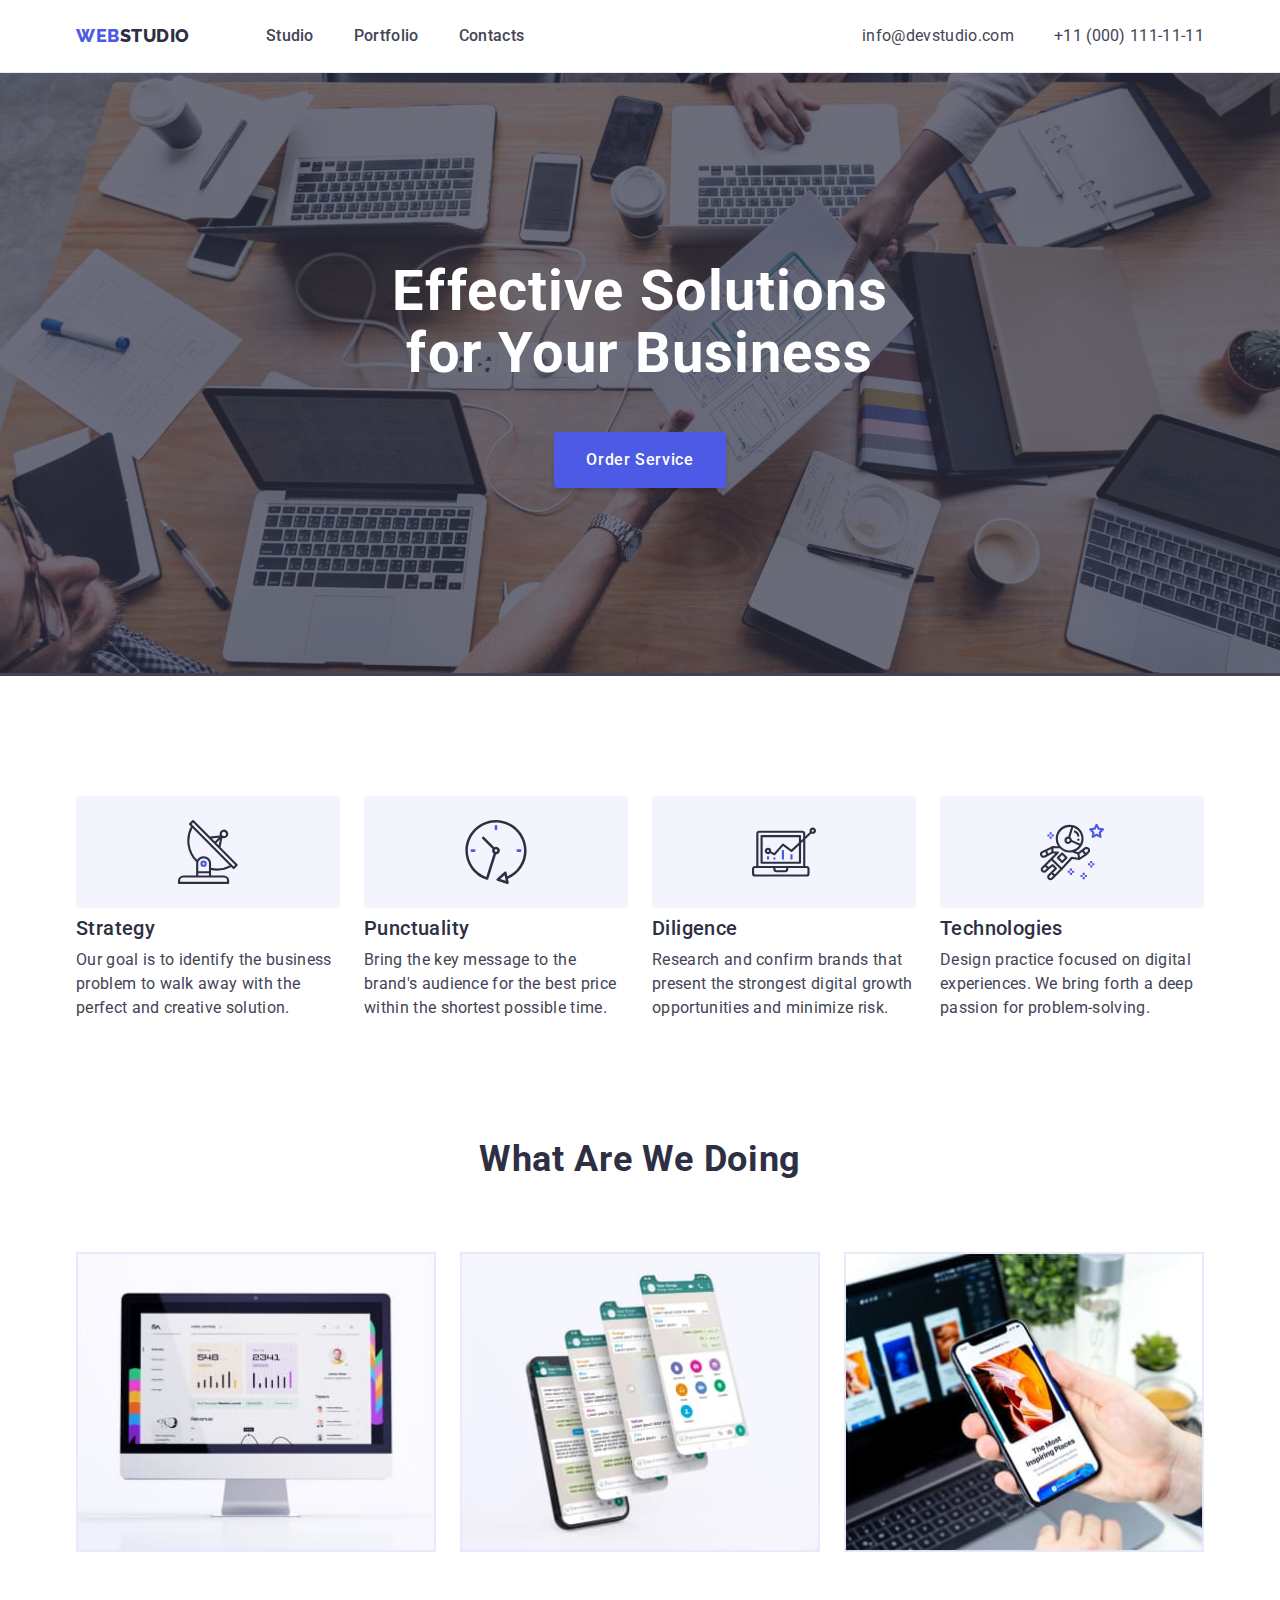
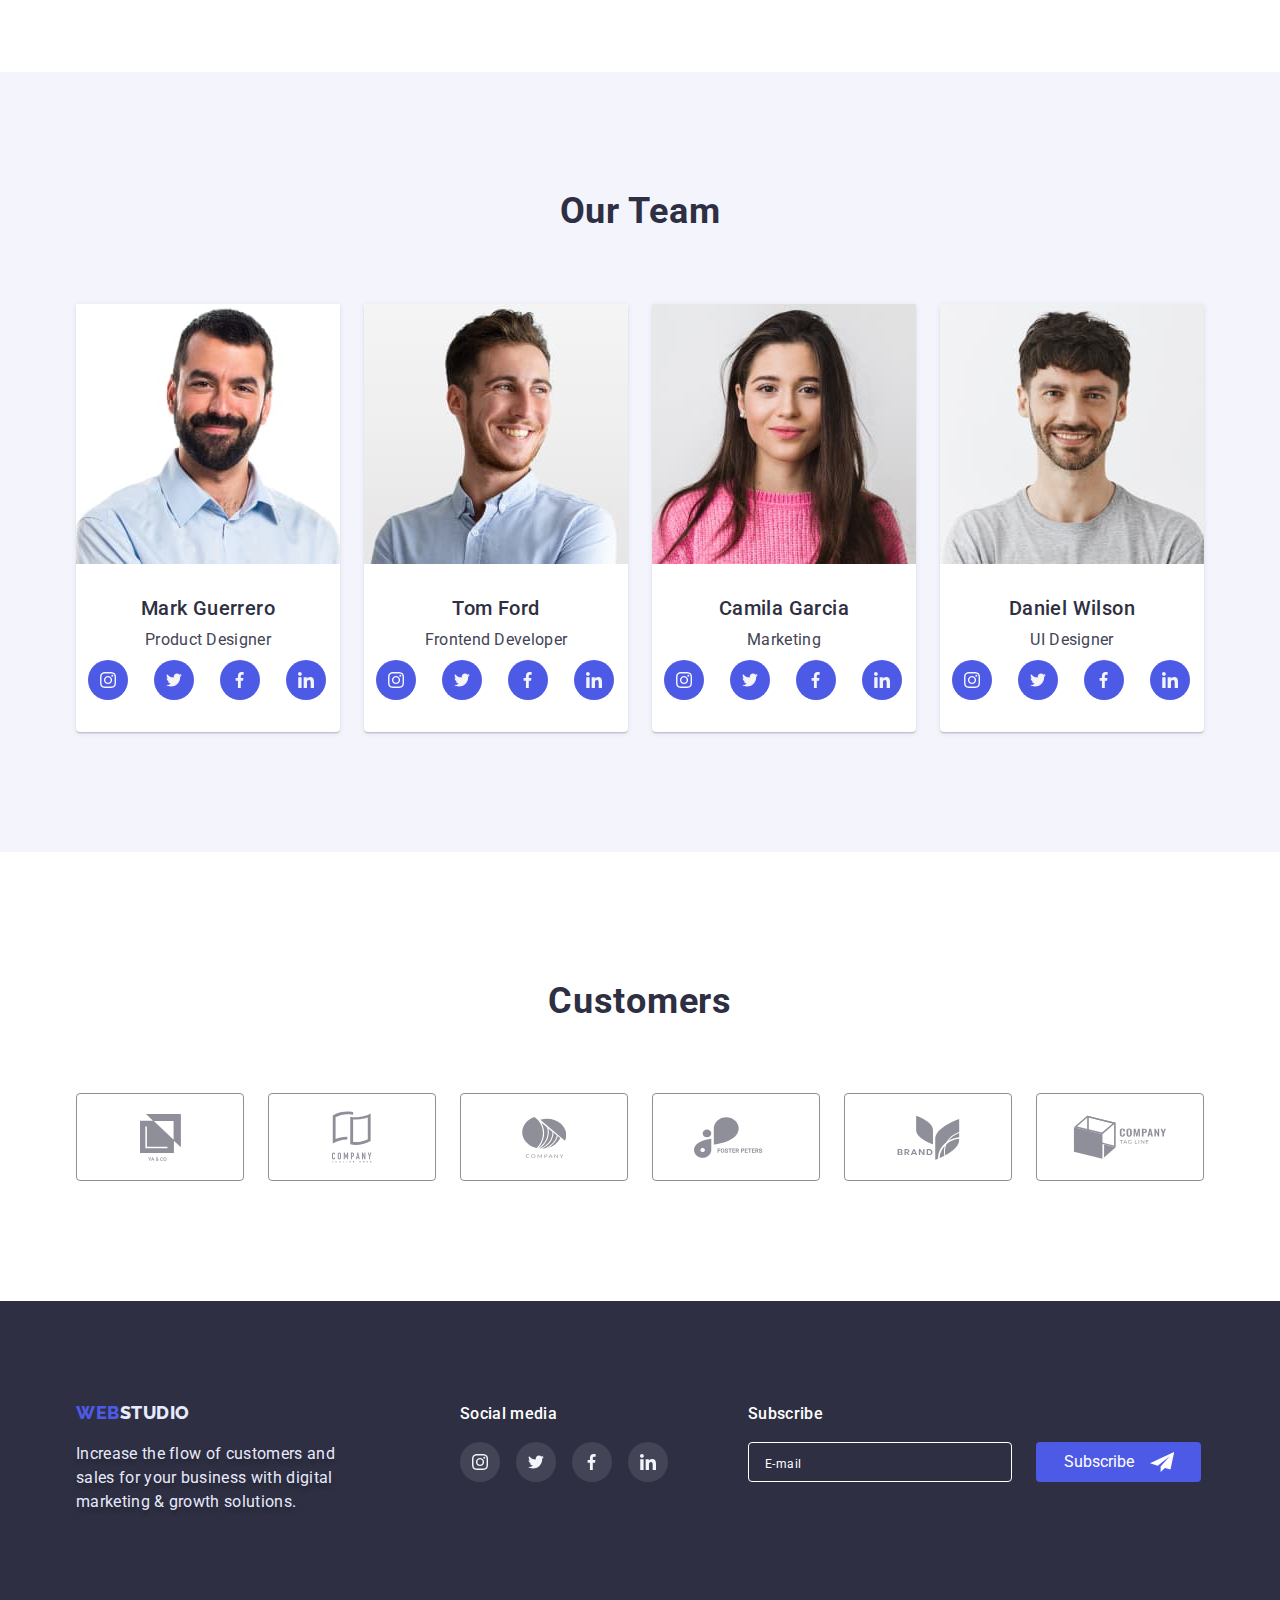
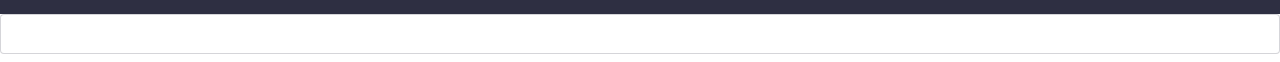
==== commit 023b0f63: "hjbbhbhj" ====
--- a/index.html
+++ b/index.html
@@ -373,39 +373,86 @@
                 </li>
               </ul>
         </div>
+
+ <!-- ============FOOTER SUBSCR=========== -->
+        <div class="footer-part-three">
+
+<p class="footer-title">Subscribe</p>
+
+<form action="" class="subscribe-footer-form">
+
+<input class="subscribe-form-input" 
+id="subscribe-mail" 
+placeholder="E-mail" 
+type="email" 
+name="user_email" 
+required 
+pattern="[a-z0-9._%+-]+@[a-z0-9.-]+\.[a-z]{2,4}$" 
+title="yourmail@mail.com">
+
+<button type="submit" class="subscribe-button">Subscribe
+  <svg class="subscribe-icon" height="24" width="24">
+    <use href="./images/icons.svg#icon-subscribe-icon"></use>
+  </svg>
+</button>
+
+</form>
+        </div>
       </div>
     </footer>
 <!-- =========================MODAL============== -->
-    <div class="backdrop" data-modal>
+    <div class="backdrop is-hidden" data-modal>
       <div class="modal">
         <button type="button" class="close-btn" data-modal-close>
           <svg class="icon-close-btn" width="8" height="8">
             <use href="./images/sprite.svg#icon-close-modal"></use>
           </svg>
         </button>
-
+<!-- ================form==================== -->
         <form action="" class="modal-form">
           <p class="modal-form-name">Leave your contacts and we will call you back</p>
       <label for="name" class="modal-form-field">
         <span class="modal-form-input-description">Name</span></label>
-      <input id="name" name="user_name" type="text" class="modal-form-input" pattern="[a-zA-Z]+" minlength="2">
-      
+     <span class="modal-form-input-wrapper">
+        <input id="name" name="user_name" type="text" class="modal-form-input" pattern="[a-zA-Z]+" minlength="2">
+      <svg class="form-icon" width="12" height="12">
+        <use href="./images/icons.svg#icon-name-icon" ></use>
+      </svg>
+      </span>
+
+
       <label for="phone" class="modal-form-field">
         <span class="modal-form-input-description">Phone</span></label>
-      <input id="phone" name="user_phone" type="tel" class="modal-form-input" required pattern="[0-9]{3}-[0-9]{3}-[0-9]{2}-[0-9]{2}" title="xxx-xxx-xx-xx">
+      <span class="modal-form-input-wrapper"><input id="phone" name="user_phone" type="tel" class="modal-form-input" required pattern="[0-9]{3}-[0-9]{3}-[0-9]{2}-[0-9]{2}" title="xxx-xxx-xx-xx">
+ <svg class="form-icon" width="13" height="13">
+        <use href="./images/icons.svg#icon-phone-icon" ></use>
+      </svg>
+</span>
 
       <label for="email" class="modal-form-field">
         <span class="modal-form-input-description">Email</span></label>
-      <input id="email" name="user_email" type="email" class="modal-form-input" required pattern="[a-z0-9._%+-]+@[a-z0-9.-]+\.[a-z]{2,4}$" title="yourmail@mail.com">
+     <span class="modal-form-input-wrapper"> <input id="email" name="user_email" type="email" class="modal-form-input" required pattern="[a-z0-9._%+-]+@[a-z0-9.-]+\.[a-z]{2,4}$" title="yourmail@mail.com">
+   <svg class="form-icon" width="15" height="12">
+        <use href="./images/icons.svg#icon-email-icon" ></use>
+      </svg>
+      </span>
 
 <label for="comment" class="modal-form-field">
   <span class="modal-form-input-description">Comment</span></label>
       <textarea class="modal-form-message" name="user_message" id="comment" placeholder="Text input"></textarea>
 
-      <div class="policy-alighn">
-      <input type="checkbox" id="policy"  name="user_policy" class="modal-form-check">
-<label for="policy" class="modal-form-check-label">I accept the terms and conditions of the <a href="">Privacy Policy</a></label>
-      </div>
+      
+      <input type="checkbox" id="policy"  name="user_policy" class="modal-form-check visually-hidden">
+      
+<label for="policy" class="modal-form-check-label">
+  <span class="custom-checkbox">
+
+        <svg class="checkbox-icon" width="10" height="8">
+          <use href="./images/icons.svg#icon-check"></use>
+        </svg>
+      
+      </span>I accept the terms and conditions of the&nbsp;<a href="">Privacy Policy</a></label>
+    
 
       <button type="submit" class="modal-form-button">Send</button>
 
--- a/css/styles.css
+++ b/css/styles.css
@@ -564,6 +564,9 @@
 .footer-part-one {
   margin-right: 120px;
 }
+.footer-part-two {
+  margin-right: 80px;
+}
 
 /* Increase the flow of customers and sales for your business with digital marketing & growth solutions. */
 .page-footer-text {
@@ -615,6 +618,53 @@
   fill: #f4f4fd;
 }
 
+.subscribe-footer-form {
+  display: flex;
+  gap: 24px;
+}
+
+.subscribe-form-input {
+  width: 264px;
+  height: 40px;
+  background-color: inherit;
+  border: 1px solid #ffffff;
+  border-radius: 4px;
+  padding: 8px 16px 8px 16px;
+  color: #ffffff;
+}
+
+.subscribe-form-input::placeholder {
+  font-weight: 400;
+  font-size: 12px;
+  line-height: 2;
+  letter-spacing: 0.04em;
+  color: #ffffff;
+}
+
+.subscribe-button {
+  display: flex;
+  width: 165px;
+  height: 40px;
+  justify-content: center;
+  align-items: center;
+  padding: 8px 24px;
+  gap: 16px;
+  background-color: #4d5ae5;
+  border-radius: 4px;
+  border: none;
+  font-size: 16px;
+  line-height: 1.5;
+  color: #ffffff;
+  cursor: pointer;
+  transition: background-color 250ms cubic-bezier(0.4, 0, 0.2, 1);
+}
+.subscribe-button:hover {
+  background-color: #404bbf;
+}
+
+.subscribe-icon {
+  fill: #ffffff;
+}
 /* =================================================Фильтры для портфолио (КНОПКИ)*/
 .filter {
   background-color: var(--filter-background-color);
@@ -678,7 +728,7 @@
   position: absolute;
   padding: 72px 24px 24px 24px;
   width: 408px;
-  height: 576px;
+  height: 584px;
   top: 50%;
   left: 50%;
   transform: translate(-50%, -50%);
@@ -754,11 +804,22 @@
   line-height: 1.17;
   letter-spacing: 0.04em;
   color: var(--title-color);
+  transition: border-color 250ms cubic-bezier(0.4, 0, 0.2, 1),
+    fill 250ms cubic-bezier(0.4, 0, 0.2, 1);
+}
+
+.modal-form-input:focus + .form-icon {
+  fill: #4d5ae5;
+}
+
+.modal-form-input:focus {
+  border-color: #4d5ae5;
+  outline: none;
 }
 
 .modal-form-input-description {
   display: block;
-  margin-bottom: 4px;
+  /* margin-bottom: 4px; */
   font-weight: 400;
   font-size: 12px;
   line-height: 1.17;
@@ -779,17 +840,33 @@
   line-height: 1.17;
   letter-spacing: 0.04em;
   color: var(--title-color);
+  transition: border-color 250ms cubic-bezier(0.4, 0, 0.2, 1);
+}
+
+.modal-form-message::placeholder {
+  color: rgba(46, 47, 66, 0.4);
+  font-weight: 400;
+  font-size: 12px;
+  line-height: 1.17;
+  letter-spacing: 0.04em;
+}
+
+.modal-form-message:focus {
+  border-color: #4d5ae5;
+  outline: none;
 }
 
 .policy-alighn {
   display: flex;
   justify-content: baseline;
   gap: 8px;
+  margin-bottom: 24px;
 }
 
 .modal-form-check-label {
-  display: inline;
-
+  display: flex;
+  align-items: center;
+  margin-bottom: 24px;
   font-weight: 400;
   font-size: 12px;
   line-height: 1.17;
@@ -807,39 +884,102 @@
 
 .modal-form-check {
   display: inline;
-  margin-bottom: 16px;
   width: 16px;
   height: 16px;
   border: 1px solid #2e2f42;
   border-radius: 2px;
 }
 
+/* .modal-form-check-label::before {
+  content: "";
+  display: block;
+  width: 16px;
+  height: 16px;
+  border: 1px solid #2e2f42;
+  border-radius: 2px;
+  cursor: pointer;
+} */
+
+.custom-checkbox {
+  position: relative;
+  display: block;
+  margin-right: 8px;
+  width: 16px;
+  height: 16px;
+  border: 1px solid #2e2f42;
+  border-radius: 2px;
+  cursor: pointer;
+  transition: background-color 250ms cubic-bezier(0.4, 0, 0.2, 1);
+}
+
+.modal-form-check:checked + .modal-form-check-label > .custom-checkbox {
+  background-color: #404bbf;
+  border: 1px solid #404bbf;
+}
+
+.modal-form-check:checked
+  + .modal-form-check-label
+  > .custom-checkbox
+  > .checkbox-icon {
+  opacity: 1;
+}
+
+.checkbox-icon {
+  position: absolute;
+  top: 50%;
+  left: 50%;
+  transform: translate(-50%, -50%);
+  fill: #ffffff;
+  opacity: 0;
+  transition: background-color 250ms cubic-bezier(0.4, 0, 0.2, 1);
+}
+
+/* .modal-form-check:checked + .modal-form-check-label::before {
+  background-color: #404bbf;
+  border: 1px solid #404bbf;
+  background-image: url(/images/check.svg);
+  background-repeat: no-repeat;
+  background-position: center;
+  padding: 4px 3px 4px 3px;
+  outline: none;
+} */
+
 .modal-form-button {
+  display: flex;
   margin-left: auto;
   margin-right: auto;
-  display: flex;
   padding: 16px 32px;
   width: 169px;
   height: 56px;
-  background: #4d5ae5;
+  background-color: #4d5ae5;
   border: 0ch;
   border-radius: 4px;
   font-weight: 500;
   font-size: 16px;
   line-height: 1.5;
-
+  box-shadow: 0px 4px 4px rgba(0, 0, 0, 0.15);
   align-items: center;
   justify-content: center;
   letter-spacing: 0.04em;
   color: #ffffff;
-}
-
-::placeholder {
-  color: rgba(46, 47, 66, 0.4);
-  font-weight: 400;
-  font-size: 12px;
-  line-height: 1.17;
-  letter-spacing: 0.04em;
+  cursor: pointer;
+  transition: background-color 250ms cubic-bezier(0.4, 0, 0.2, 1);
+}
+.modal-form-button:focus,
+.modal-form-button:hover {
+  background-color: #404bbf;
+}
+
+.form-icon {
+  position: absolute;
+  top: 50%;
+  left: 16px;
+  transform: translate(0, -50%);
+  fill: #2e2f42;
+}
+.modal-form-input-wrapper {
+  display: block;
+  position: relative;
 }
 
 /* ========================/MODAL WINDOW/=============== */
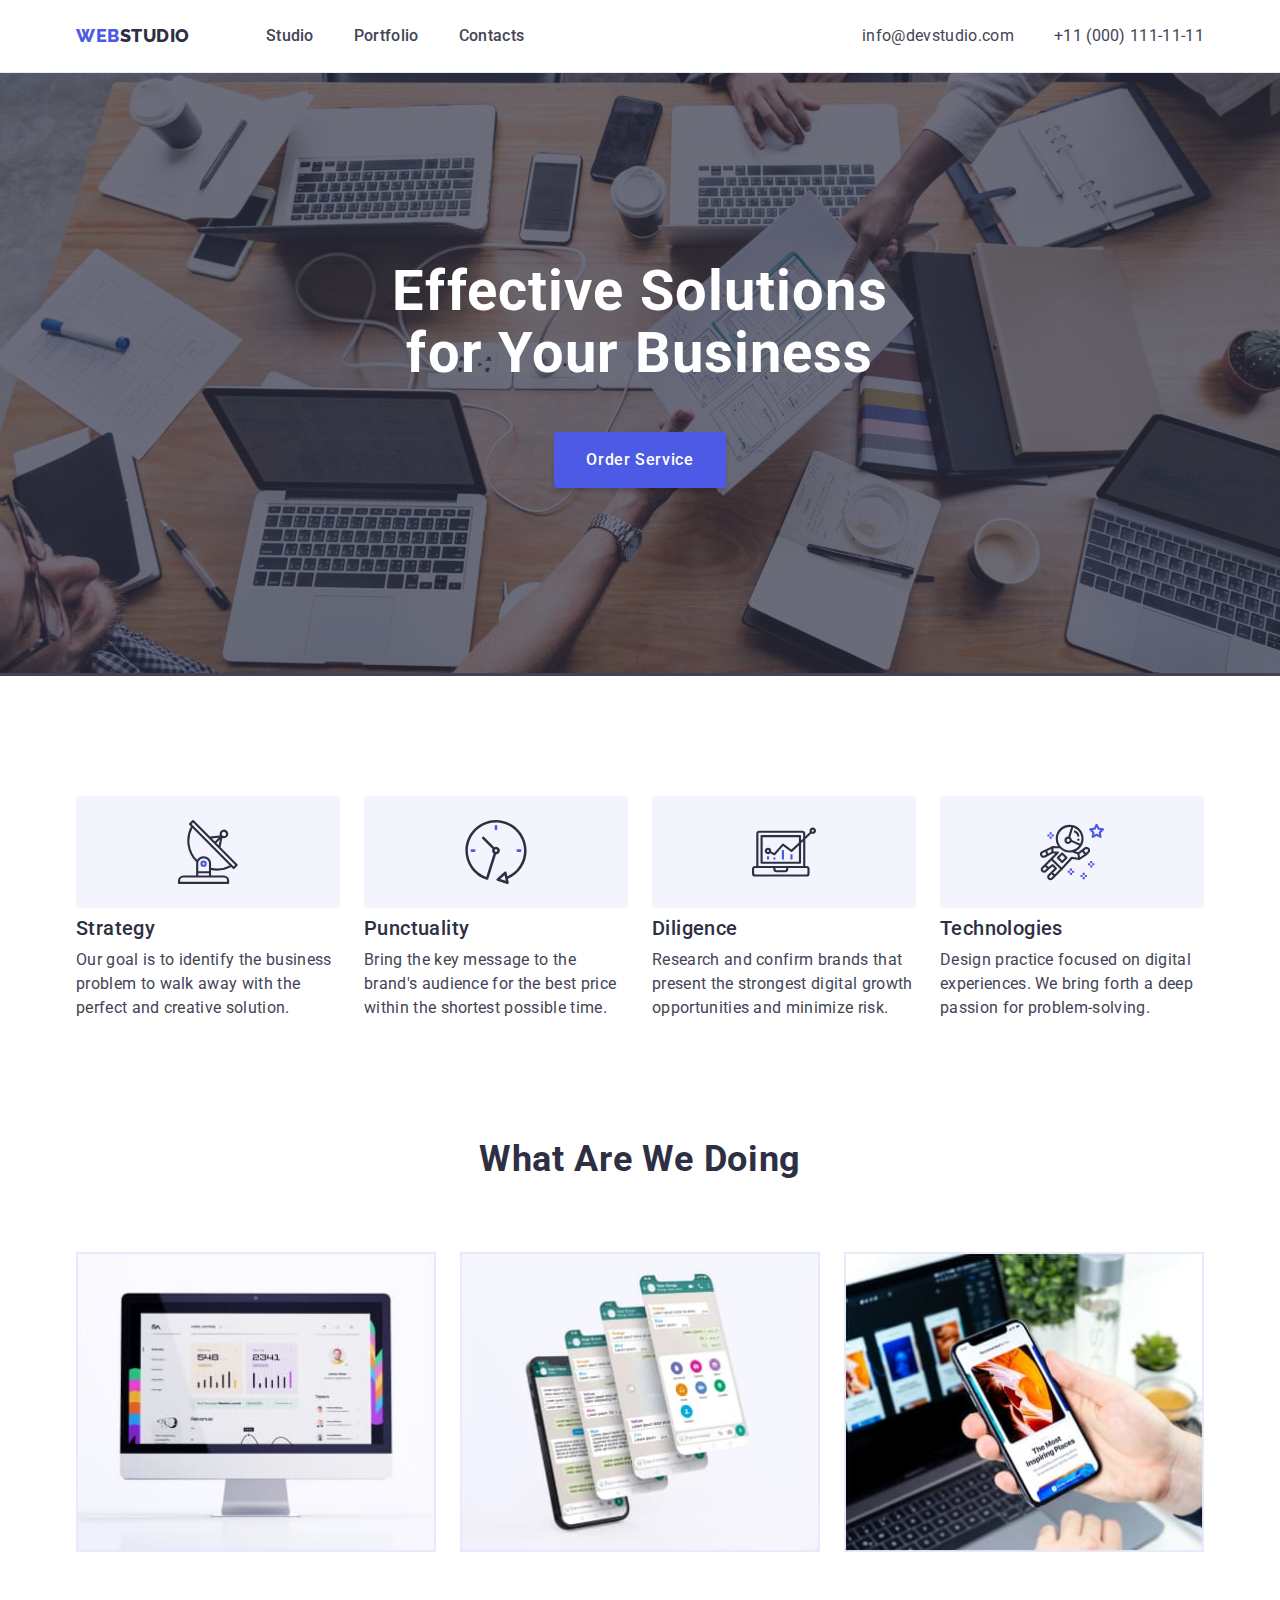
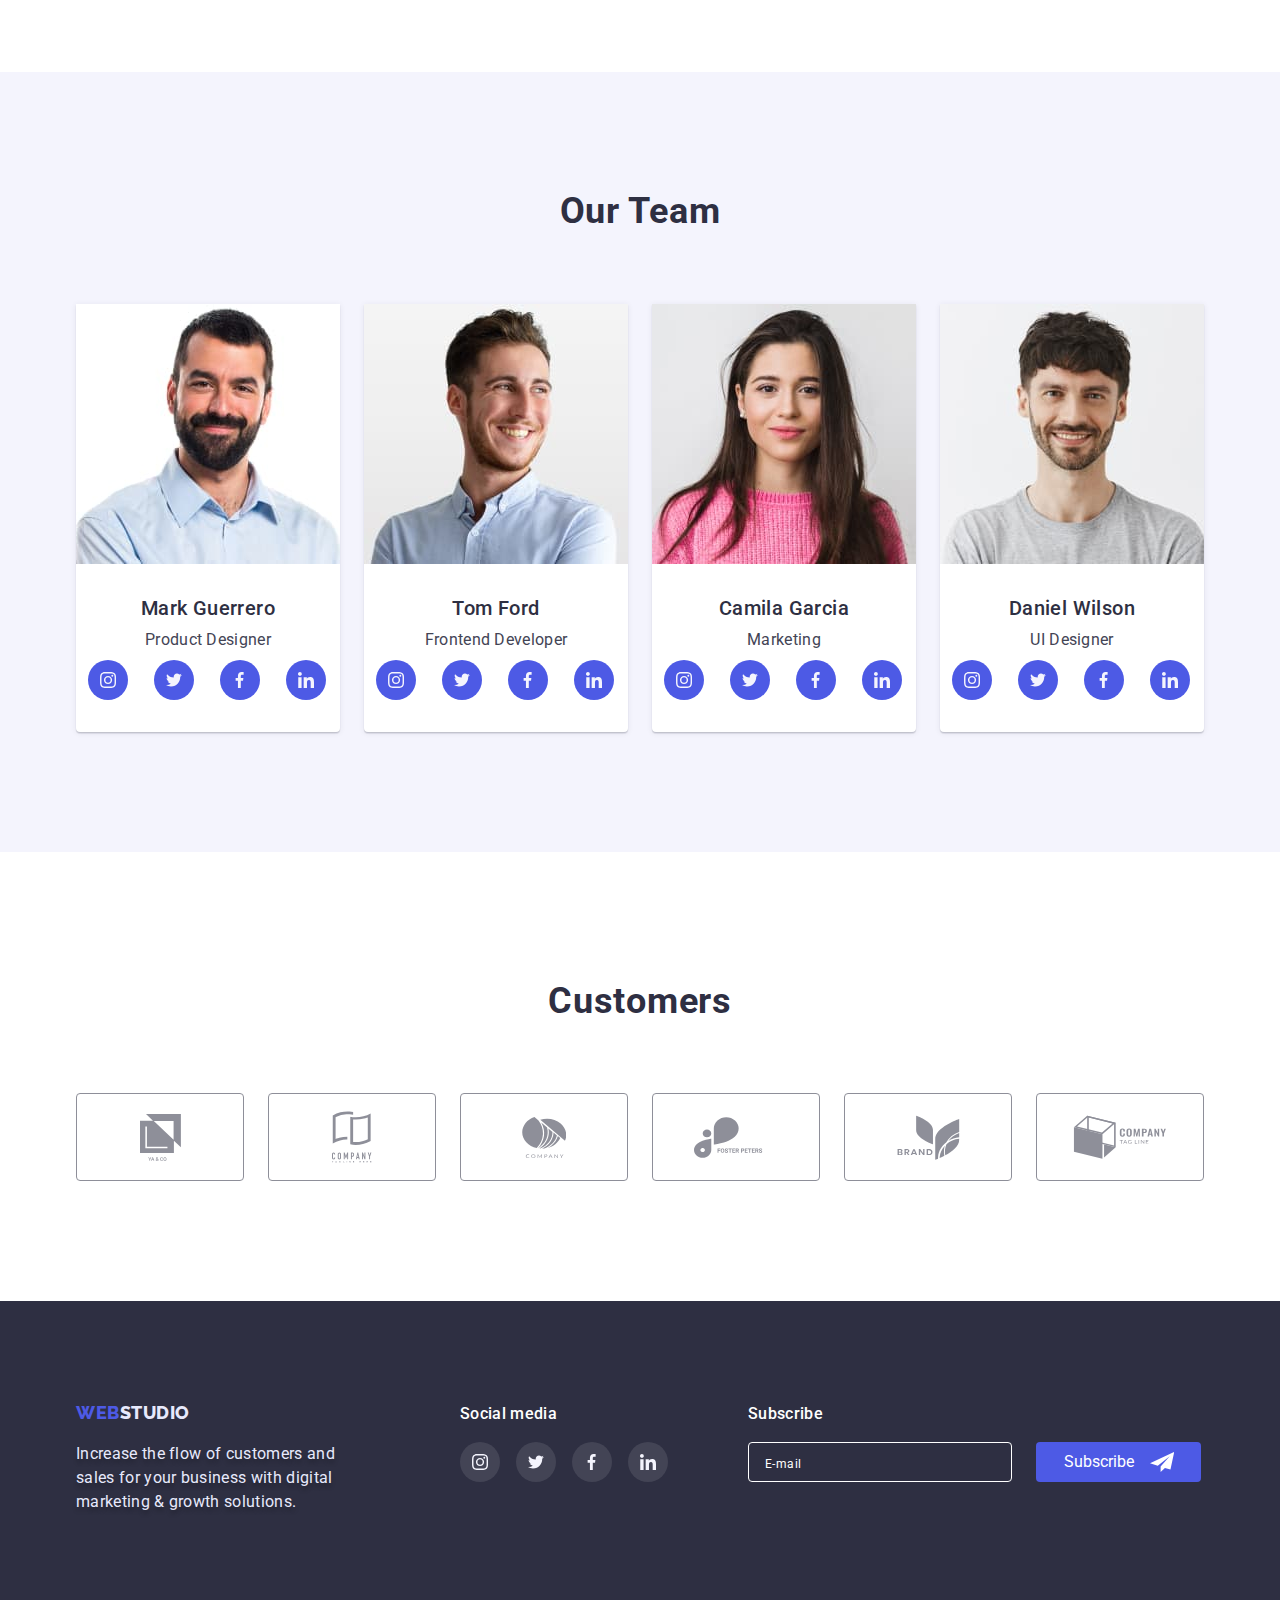
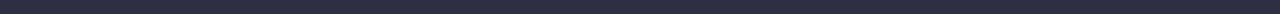
==== commit b8495a92: "06-13.03.23" ====
--- a/index.html
+++ b/index.html
@@ -329,6 +329,8 @@
         </ul>
       </section>
     </main>
+
+    <!-- ===========================FOOTER======================== -->
     <footer class="page-footer">
       <div class="container container-footer">
         <div class="footer-part-one">
@@ -388,7 +390,9 @@
 name="user_email" 
 required 
 pattern="[a-z0-9._%+-]+@[a-z0-9.-]+\.[a-z]{2,4}$" 
-title="yourmail@mail.com">
+title="yourmail@mail.com"
+autocomplete="on"/>
+
 
 <button type="submit" class="subscribe-button">Subscribe
   <svg class="subscribe-icon" height="24" width="24">
@@ -446,19 +450,18 @@
       
 <label for="policy" class="modal-form-check-label">
   <span class="custom-checkbox">
-
         <svg class="checkbox-icon" width="10" height="8">
           <use href="./images/icons.svg#icon-check"></use>
         </svg>
       
       </span>I accept the terms and conditions of the&nbsp;<a href="">Privacy Policy</a></label>
-    
-
+  
       <button type="submit" class="modal-form-button">Send</button>
 
         </form>
       </div>
-    </div><input type="text" class="modal-form-input">
+    </div>
+    
     <script src="./js/modal.js"></script>
   </body>
 </html>
--- a/css/styles.css
+++ b/css/styles.css
@@ -622,15 +622,24 @@
   display: flex;
   gap: 24px;
 }
+/* footer subscribe */
 
 .subscribe-form-input {
   width: 264px;
   height: 40px;
-  background-color: inherit;
+  background-color: var(--footer-backgroundcolor);
+  font-size: 16px;
+  line-height: 1.5;
+  letter-spacing: 0.02em;
+  color: #ffffff;
   border: 1px solid #ffffff;
   border-radius: 4px;
   padding: 8px 16px 8px 16px;
-  color: #ffffff;
+}
+
+.subscribe-form-input:-webkit-autofill {
+  -webkit-box-shadow: inset 0 0 0 50px var(--footer-backgroundcolor); /* цвет вашего фона */
+  -webkit-text-fill-color: #ffffff; /* цвет текста */
 }
 
 .subscribe-form-input::placeholder {
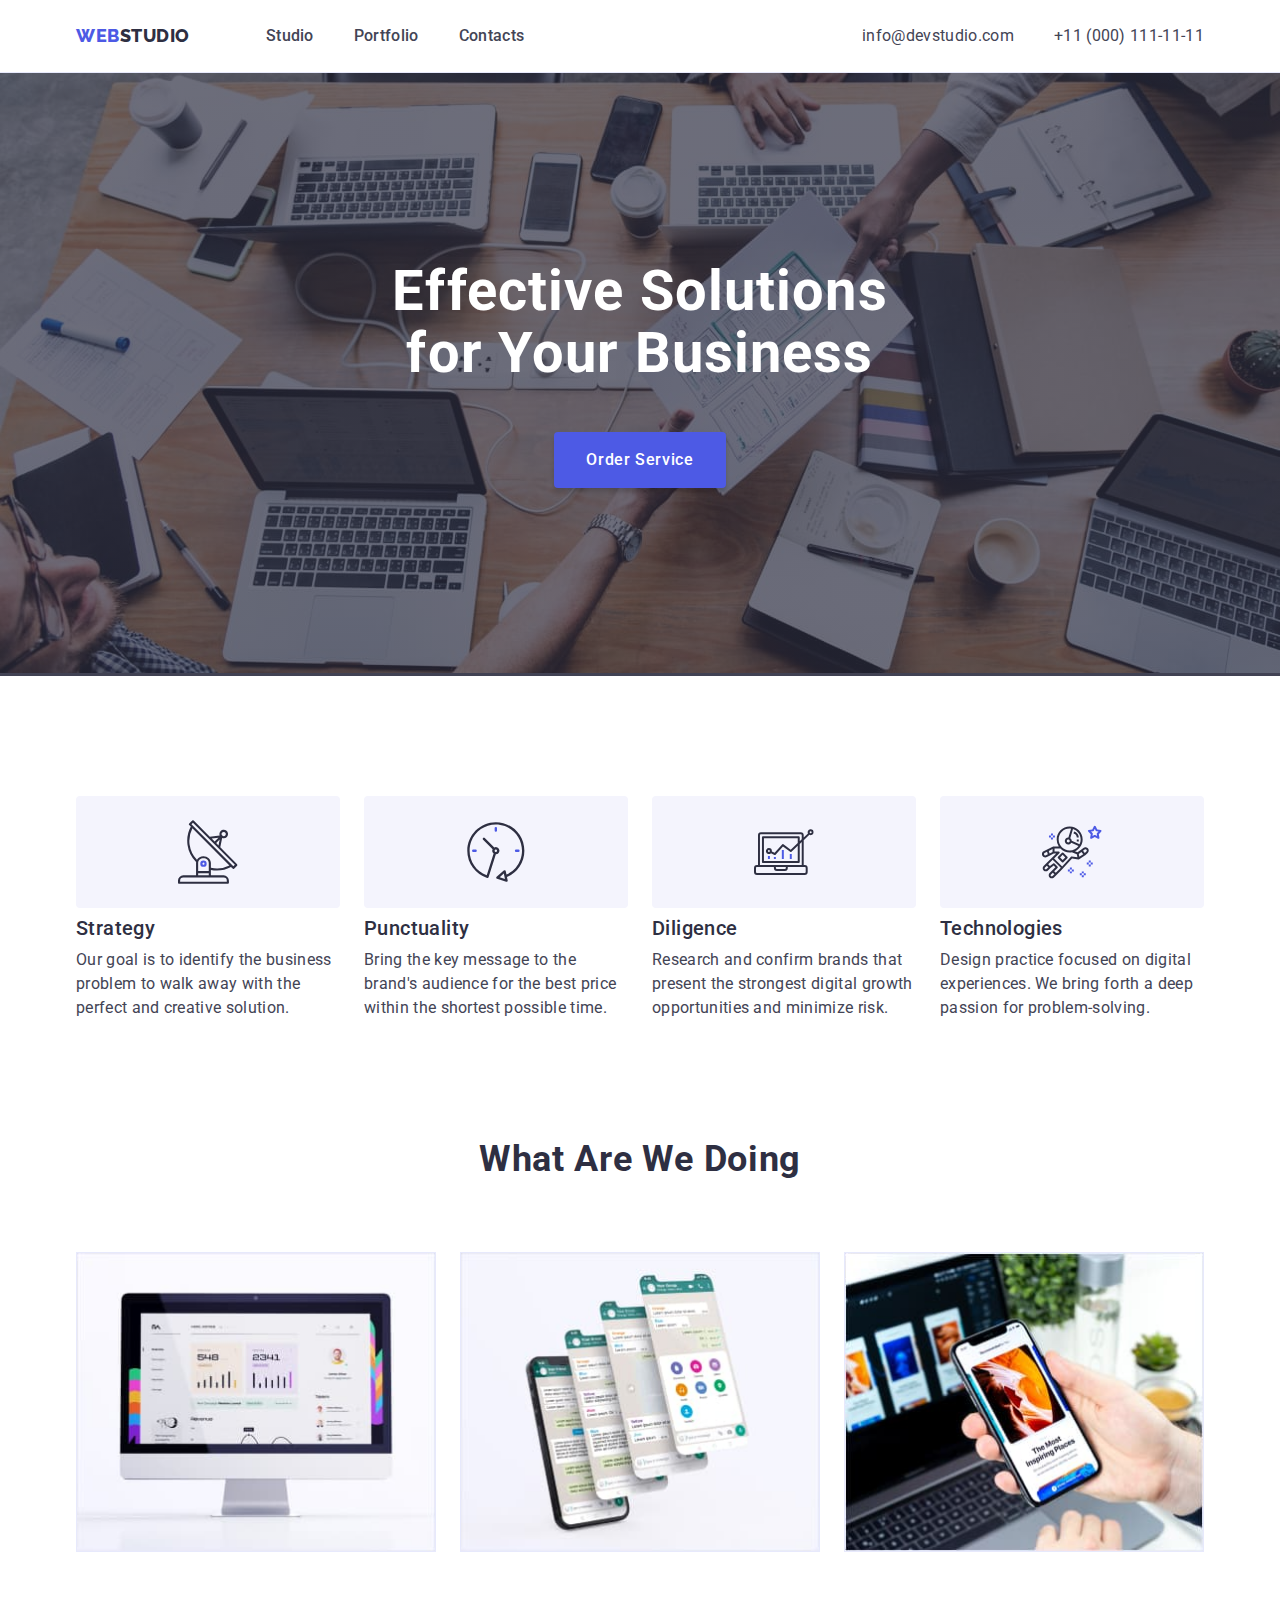
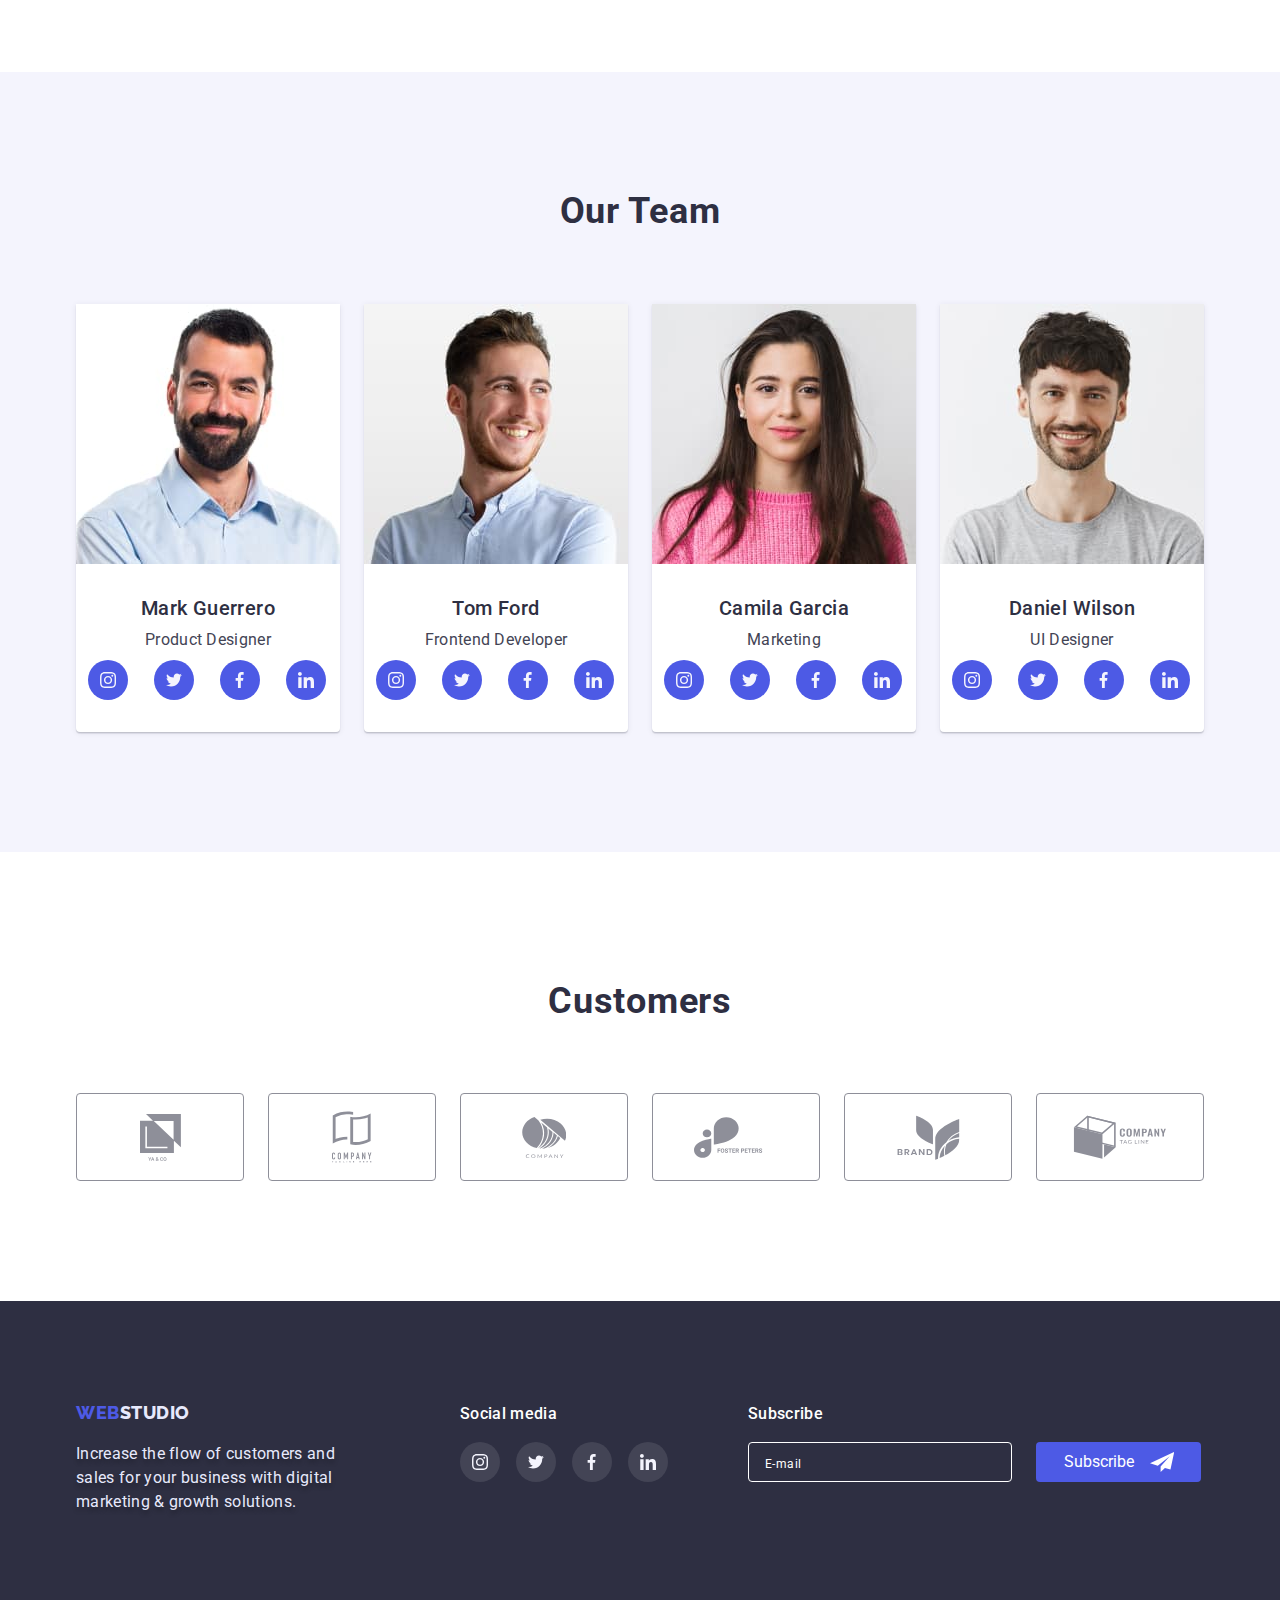
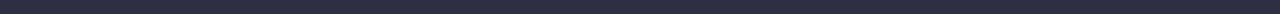
==== commit b5abfb46: "13.03.23 - 06-02" ====
--- a/index.html
+++ b/index.html
@@ -32,7 +32,7 @@
             <li class="site-nav-item">
               <a href="./portfolio.html">Portfolio</a>
             </li>
-            <li class="site-nav-item"><a  href="./Contacts">Contacts</a></li>
+            <li class="site-nav-item"><a href="./Contacts">Contacts</a></li>
           </ul>
         </nav>
         <!-- number and mail -->
@@ -54,7 +54,9 @@
       <section class="section-hero">
         <div class="container">
           <h1 class="hero-title">Effective Solutions for Your Business</h1>
-          <button type="button" class="order-button" data-modal-open>Order Service</button>
+          <button type="button" class="order-button" data-modal-open>
+            Order Service
+          </button>
         </div>
       </section>
       <!-- Advantages -->
@@ -64,9 +66,9 @@
           <ul class="list advantages-list">
             <li class="advantages-list-item">
               <div class="advantage-list-form">
-              <svg class="advantage-list-icon" weight="59.7" height="64">
-                <use href="./images/sprite.svg#icon-antenne"></use>
-              </svg>
+                <svg class="advantage-list-icon" width="59.7" height="64">
+                  <use href="./images/sprite.svg#icon-antenne"></use>
+                </svg>
               </div>
               <h3 class="item-title">Strategy</h3>
               <p>
@@ -75,10 +77,10 @@
               </p>
             </li>
             <li class="advantages-list-item">
-                  <div class="advantage-list-form">
-              <svg class="advantage-list-icon" weight="59.7" height="64">
-                <use href="./images/sprite.svg#icon-time"></use>
-              </svg>
+              <div class="advantage-list-form">
+                <svg class="advantage-list-icon" width="59.7" height="64">
+                  <use href="./images/sprite.svg#icon-time"></use>
+                </svg>
               </div>
               <h3 class="item-title">Punctuality</h3>
               <p>
@@ -87,10 +89,10 @@
               </p>
             </li>
             <li class="advantages-list-item">
-                  <div class="advantage-list-form">
-              <svg class="advantage-list-icon" weight="59.7" height="64">
-                <use href="./images/sprite.svg#icon-computer"></use>
-              </svg>
+              <div class="advantage-list-form">
+                <svg class="advantage-list-icon" width="59.7" height="64">
+                  <use href="./images/sprite.svg#icon-computer"></use>
+                </svg>
               </div>
               <h3 class="item-title">Diligence</h3>
               <p>
@@ -99,10 +101,10 @@
               </p>
             </li>
             <li class="advantages-list-item">
-                  <div class="advantage-list-form">
-              <svg class="advantage-list-icon" weight="59.7" height="64">
-                <use href="./images/sprite.svg#icon-astronaut"></use>
-              </svg>
+              <div class="advantage-list-form">
+                <svg class="advantage-list-icon" width="59.7" height="64">
+                  <use href="./images/sprite.svg#icon-astronaut"></use>
+                </svg>
               </div>
               <h3 class="item-title">Technologies</h3>
               <p>
@@ -142,28 +144,48 @@
               <ul class="social-list list">
                 <li class="social-list-item">
                   <a href="" class="social-list-link">
-                    <svg aria-label="instagram"  class="social-list-icon" width="16" height="16">
+                    <svg
+                      aria-label="instagram"
+                      class="social-list-icon"
+                      width="16"
+                      height="16"
+                    >
                       <use href="./images/sprite.svg#icon-instagram"></use>
                     </svg>
                   </a>
                 </li>
                 <li class="social-list-item">
                   <a href="" class="social-list-link">
-                    <svg aria-label="twitter" class="social-list-icon" width="16" height="16">
+                    <svg
+                      aria-label="twitter"
+                      class="social-list-icon"
+                      width="16"
+                      height="16"
+                    >
                       <use href="./images/sprite.svg#icon-twitter"></use>
                     </svg>
                   </a>
                 </li>
                 <li class="social-list-item">
                   <a href="" class="social-list-link">
-                    <svg aria-label="facebook" class="social-list-icon width="16" height="16"">
+                    <svg
+                      aria-label="facebook"
+                      class="social-list-icon"
+                      width="16"
+                      height="16"
+                    >
                       <use href="./images/sprite.svg#icon-facebook"></use>
                     </svg>
                   </a>
                 </li>
                 <li class="social-list-item">
                   <a href="" class="social-list-link">
-                    <svg aria-label="linkedin" class="social-list-icon" width="16" height="16">
+                    <svg
+                      aria-label="linkedin"
+                      class="social-list-icon"
+                      width="16"
+                      height="16"
+                    >
                       <use href="./images/sprite.svg#icon-linkedin"></use>
                     </svg>
                   </a>
@@ -191,7 +213,7 @@
                 </li>
                 <li class="social-list-item">
                   <a href="" class="social-list-link">
-                    <svg class="social-list-icon width="16" height="16"">
+                    <svg class="social-list-icon" width="16" height="16">
                       <use href="./images/sprite.svg#icon-facebook"></use>
                     </svg>
                   </a>
@@ -226,7 +248,7 @@
                 </li>
                 <li class="social-list-item">
                   <a href="" class="social-list-link">
-                    <svg class="social-list-icon width="16" height="16"">
+                    <svg class="social-list-icon" width="16" height="16">
                       <use href="./images/sprite.svg#icon-facebook"></use>
                     </svg>
                   </a>
@@ -261,7 +283,7 @@
                 </li>
                 <li class="social-list-item">
                   <a href="" class="social-list-link">
-                    <svg class="social-list-icon width="16" height="16"">
+                    <svg class="social-list-icon" width="16" height="16">
                       <use href="./images/sprite.svg#icon-facebook"></use>
                     </svg>
                   </a>
@@ -286,46 +308,45 @@
           <li class="customer-list-item">
             <a href="" class="customer-list-link">
               <svg class="company-icon" width="41" height="46.97">
-                <use  href="./images/sprite.svg#icon-company"></use>
+                <use href="./images/sprite.svg#icon-company"></use>
               </svg>
             </a>
           </li>
           <li class="customer-list-item">
             <a href="" class="customer-list-link">
               <svg class="company-icon" width="40" height="52">
-                <use  href="./images/sprite.svg#icon-company2"></use>
+                <use href="./images/sprite.svg#icon-company2"></use>
               </svg>
             </a>
           </li>
           <li class="customer-list-item">
             <a href="" class="customer-list-link">
               <svg class="company-icon" width="44" height="41">
-                <use  href="./images/sprite.svg#icon-company3"></use>
+                <use href="./images/sprite.svg#icon-company3"></use>
               </svg>
             </a>
           </li>
           <li class="customer-list-item">
             <a href="" class="customer-list-link">
               <svg class="company-icon" width="84" height="41">
-                <use  href="./images/sprite.svg#icon-company4"></use>
+                <use href="./images/sprite.svg#icon-company4"></use>
               </svg>
             </a>
           </li>
           <li class="customer-list-item">
             <a href="" class="customer-list-link">
               <svg class="company-icon" width="63" height="45">
-                <use  href="./images/sprite.svg#icon-company5"></use>
+                <use href="./images/sprite.svg#icon-company5"></use>
               </svg>
             </a>
           </li>
           <li class="customer-list-item">
             <a href="" class="customer-list-link">
               <svg class="company-icon" width="94" height="44">
-                <use  href="./images/sprite.svg#icon-company6"></use>
+                <use href="./images/sprite.svg#icon-company6"></use>
               </svg>
             </a>
           </li>
-          
         </ul>
       </section>
     </main>
@@ -344,67 +365,86 @@
         </div>
         <div class="footer-part-two">
           <p class="footer-title">Social media</p>
-                <ul class="social-list-footer list">
-                <li class="social-list-item-footer">
-                  <a href="" class="social-list-link-footer">
-                    <svg aria-label="instagram" class="social-list-icon" width="16" height="16">
-                      <use href="./images/sprite.svg#icon-instagram"></use>
-                    </svg>
-                  </a>
-                </li>
-                <li class="social-list-item-footer">
-                  <a href="" class="social-list-link-footer">
-                    <svg aria-label="twitter" class="social-list-icon" width="16" height="16">
-                      <use href="./images/sprite.svg#icon-twitter"></use>
-                    </svg>
-                  </a>
-                </li>
-                <li class="social-list-item-footer">
-                  <a href="" class="social-list-link-footer">
-                    <svg aria-label="facebook" class="social-list-icon" width="16" height="16">
-                      <use href="./images/sprite.svg#icon-facebook"></use>
-                    </svg>
-                  </a>
-                </li>
-                <li class="social-list-item-footer">
-                  <a href="" class="social-list-link-footer">
-                    <svg aria-label="linkedin" class="social-list-icon" width="16" height="16">
-                      <use href="./images/sprite.svg#icon-linkedin"></use>
-                    </svg>
-                  </a>
-                </li>
-              </ul>
-        </div>
-
- <!-- ============FOOTER SUBSCR=========== -->
+          <ul class="social-list-footer list">
+            <li class="social-list-item-footer">
+              <a href="" class="social-list-link-footer">
+                <svg
+                  aria-label="instagram"
+                  class="social-list-icon"
+                  width="16"
+                  height="16"
+                >
+                  <use href="./images/sprite.svg#icon-instagram"></use>
+                </svg>
+              </a>
+            </li>
+            <li class="social-list-item-footer">
+              <a href="" class="social-list-link-footer">
+                <svg
+                  aria-label="twitter"
+                  class="social-list-icon"
+                  width="16"
+                  height="16"
+                >
+                  <use href="./images/sprite.svg#icon-twitter"></use>
+                </svg>
+              </a>
+            </li>
+            <li class="social-list-item-footer">
+              <a href="" class="social-list-link-footer">
+                <svg
+                  aria-label="facebook"
+                  class="social-list-icon"
+                  width="16"
+                  height="16"
+                >
+                  <use href="./images/sprite.svg#icon-facebook"></use>
+                </svg>
+              </a>
+            </li>
+            <li class="social-list-item-footer">
+              <a href="" class="social-list-link-footer">
+                <svg
+                  aria-label="linkedin"
+                  class="social-list-icon"
+                  width="16"
+                  height="16"
+                >
+                  <use href="./images/sprite.svg#icon-linkedin"></use>
+                </svg>
+              </a>
+            </li>
+          </ul>
+        </div>
+
+        <!-- ============FOOTER SUBSCR=========== -->
         <div class="footer-part-three">
-
-<p class="footer-title">Subscribe</p>
-
-<form action="" class="subscribe-footer-form">
-
-<input class="subscribe-form-input" 
-id="subscribe-mail" 
-placeholder="E-mail" 
-type="email" 
-name="user_email" 
-required 
-pattern="[a-z0-9._%+-]+@[a-z0-9.-]+\.[a-z]{2,4}$" 
-title="yourmail@mail.com"
-autocomplete="on"/>
-
-
-<button type="submit" class="subscribe-button">Subscribe
-  <svg class="subscribe-icon" height="24" width="24">
-    <use href="./images/icons.svg#icon-subscribe-icon"></use>
-  </svg>
-</button>
-
-</form>
+          <p class="footer-title">Subscribe</p>
+
+          <form class="subscribe-footer-form">
+            <input
+              class="subscribe-form-input"
+              id="subscribe-mail"
+              placeholder="E-mail"
+              type="email"
+              name="user_email"
+              required
+              pattern="[a-z0-9._%+-]+@[a-z0-9.-]+\.[a-z]{2,4}$"
+              title="yourmail@mail.com"
+              autocomplete="on"
+            />
+
+            <button type="submit" class="subscribe-button">
+              Subscribe
+              <svg class="subscribe-icon" height="24" width="24">
+                <use href="./images/icons.svg#icon-subscribe-icon"></use>
+              </svg>
+            </button>
+          </form>
         </div>
       </div>
     </footer>
-<!-- =========================MODAL============== -->
+    <!-- =========================MODAL============== -->
     <div class="backdrop is-hidden" data-modal>
       <div class="modal">
         <button type="button" class="close-btn" data-modal-close>
@@ -412,56 +452,96 @@
             <use href="./images/sprite.svg#icon-close-modal"></use>
           </svg>
         </button>
-<!-- ================form==================== -->
-        <form action="" class="modal-form">
-          <p class="modal-form-name">Leave your contacts and we will call you back</p>
-      <label for="name" class="modal-form-field">
-        <span class="modal-form-input-description">Name</span></label>
-     <span class="modal-form-input-wrapper">
-        <input id="name" name="user_name" type="text" class="modal-form-input" pattern="[a-zA-Z]+" minlength="2">
-      <svg class="form-icon" width="12" height="12">
-        <use href="./images/icons.svg#icon-name-icon" ></use>
-      </svg>
-      </span>
-
-
-      <label for="phone" class="modal-form-field">
-        <span class="modal-form-input-description">Phone</span></label>
-      <span class="modal-form-input-wrapper"><input id="phone" name="user_phone" type="tel" class="modal-form-input" required pattern="[0-9]{3}-[0-9]{3}-[0-9]{2}-[0-9]{2}" title="xxx-xxx-xx-xx">
- <svg class="form-icon" width="13" height="13">
-        <use href="./images/icons.svg#icon-phone-icon" ></use>
-      </svg>
-</span>
-
-      <label for="email" class="modal-form-field">
-        <span class="modal-form-input-description">Email</span></label>
-     <span class="modal-form-input-wrapper"> <input id="email" name="user_email" type="email" class="modal-form-input" required pattern="[a-z0-9._%+-]+@[a-z0-9.-]+\.[a-z]{2,4}$" title="yourmail@mail.com">
-   <svg class="form-icon" width="15" height="12">
-        <use href="./images/icons.svg#icon-email-icon" ></use>
-      </svg>
-      </span>
-
-<label for="comment" class="modal-form-field">
-  <span class="modal-form-input-description">Comment</span></label>
-      <textarea class="modal-form-message" name="user_message" id="comment" placeholder="Text input"></textarea>
-
-      
-      <input type="checkbox" id="policy"  name="user_policy" class="modal-form-check visually-hidden">
-      
-<label for="policy" class="modal-form-check-label">
-  <span class="custom-checkbox">
-        <svg class="checkbox-icon" width="10" height="8">
-          <use href="./images/icons.svg#icon-check"></use>
-        </svg>
-      
-      </span>I accept the terms and conditions of the&nbsp;<a href="">Privacy Policy</a></label>
-  
-      <button type="submit" class="modal-form-button">Send</button>
-
+        <!-- ================form==================== -->
+        <form class="modal-form">
+          <p class="modal-form-name">
+            Leave your contacts and we will call you back
+          </p>
+          <label for="name" class="modal-form-field">
+            <span class="modal-form-input-description">Name</span></label
+          >
+          <span class="modal-form-input-wrapper">
+            <input
+              id="name"
+              name="user_name"
+              type="text"
+              class="modal-form-input"
+              pattern="[a-zA-Z]+"
+              minlength="2"
+            />
+            <svg class="form-icon" width="12" height="12">
+              <use href="./images/icons.svg#icon-name-icon"></use>
+            </svg>
+          </span>
+
+          <label for="phone" class="modal-form-field">
+            <span class="modal-form-input-description">Phone</span></label
+          >
+          <span class="modal-form-input-wrapper"
+            ><input
+              id="phone"
+              name="user_phone"
+              type="tel"
+              class="modal-form-input"
+              required
+              pattern="[0-9]{3}-[0-9]{3}-[0-9]{2}-[0-9]{2}"
+              title="xxx-xxx-xx-xx"
+            />
+            <svg class="form-icon" width="13" height="13">
+              <use href="./images/icons.svg#icon-phone-icon"></use>
+            </svg>
+          </span>
+
+          <label for="email" class="modal-form-field">
+            <span class="modal-form-input-description">Email</span></label
+          >
+          <span class="modal-form-input-wrapper">
+            <input
+              id="email"
+              name="user_email"
+              type="email"
+              class="modal-form-input"
+              required
+              pattern="[a-z0-9._%+-]+@[a-z0-9.-]+\.[a-z]{2,4}$"
+              title="yourmail@mail.com"
+            />
+            <svg class="form-icon" width="15" height="12">
+              <use href="./images/icons.svg#icon-email-icon"></use>
+            </svg>
+          </span>
+
+          <label for="comment" class="modal-form-field">
+            <span class="modal-form-input-description">Comment</span></label
+          >
+          <textarea
+            class="modal-form-message"
+            name="user_message"
+            id="comment"
+            placeholder="Text input"
+          ></textarea>
+
+          <input
+            type="checkbox"
+            id="policy"
+            name="user_policy"
+            class="modal-form-check visually-hidden"
+          />
+
+          <label for="policy" class="modal-form-check-label">
+            <span class="custom-checkbox">
+              <svg class="checkbox-icon" width="10" height="8">
+                <use href="./images/icons.svg#icon-check"></use>
+              </svg> </span
+            >I accept the terms and conditions of the&nbsp;<a href=""
+              >Privacy Policy</a
+            ></label
+          >
+
+          <button type="submit" class="modal-form-button">Send</button>
         </form>
       </div>
     </div>
-    
+
     <script src="./js/modal.js"></script>
   </body>
 </html>
